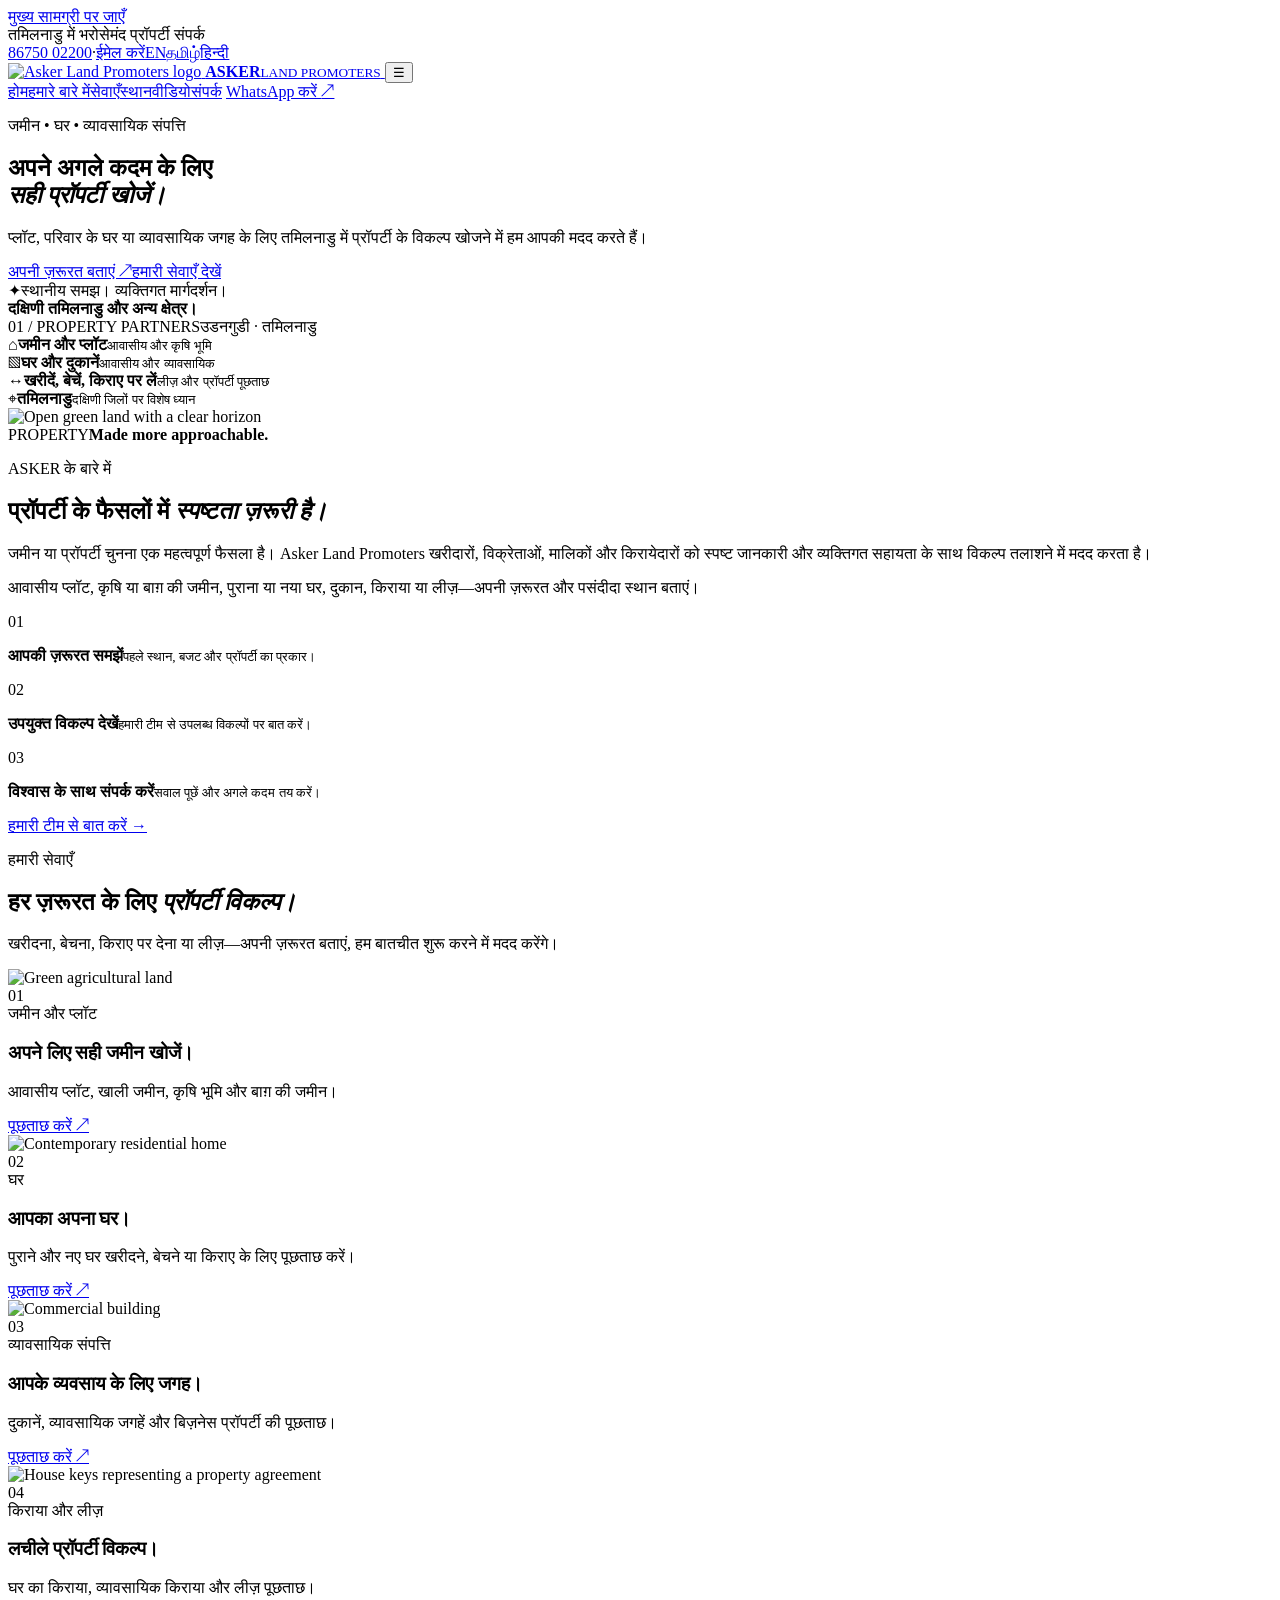
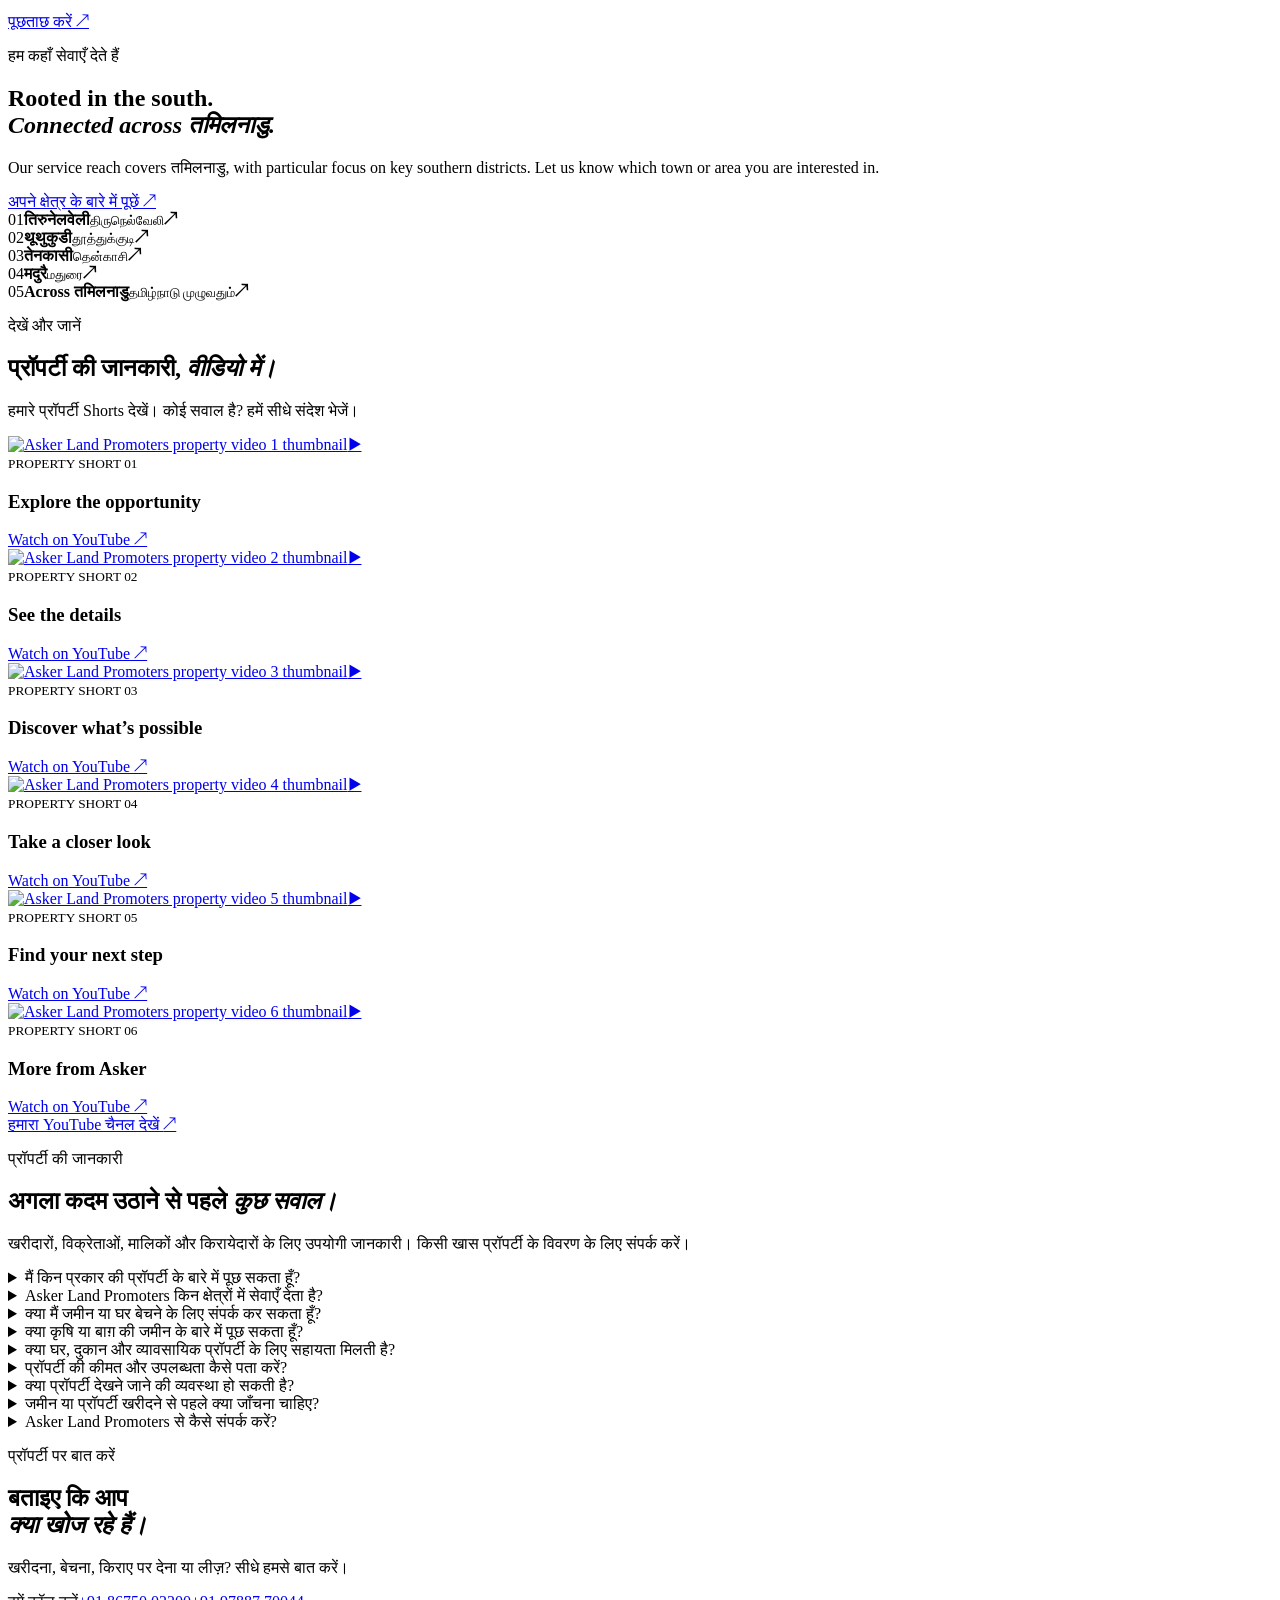
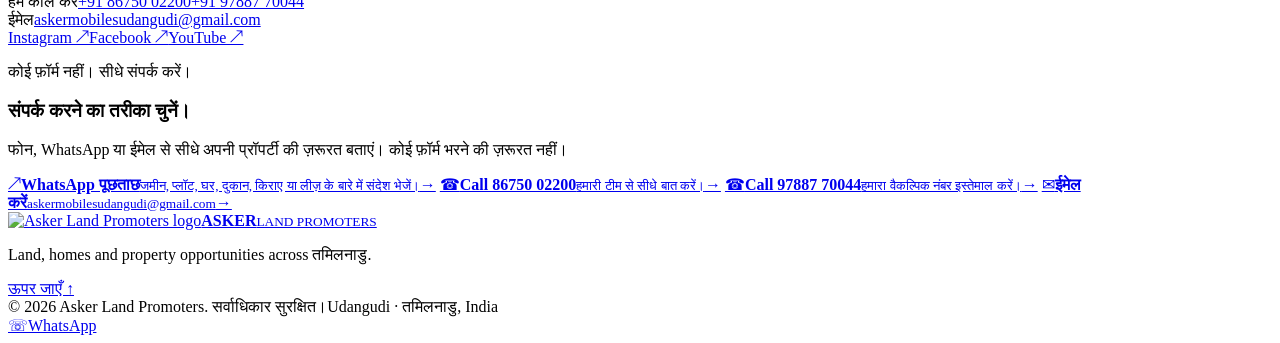
==== hi/index.html @ 4b4efb2f "Add Hindi-language property landing page" ====
<!doctype html>
<html lang="hi">
<head>
  <meta charset="utf-8">
  <meta name="viewport" content="width=device-width, initial-scale=1">
  <meta name="theme-color" content="#11110f">
  <meta name="description" content="Asker Land Promoters तमिलनाडु में प्लॉट, कृषि भूमि, घर और व्यावसायिक संपत्ति खरीदने, बेचने, किराए और लीज़ के लिए सहायता करता है।">
  <meta name="keywords" content="land for sale तमिलनाडु, plots for sale तिरुनेलवेली, land broker थूथुकुडी, property for sale तेनकासी, plots मदुरै, agricultural land तमिलनाडु, veedu nilam vaanga, nilam virka, manai sale, Asker Land Promoters, Udangudi">
  <meta name="author" content="Asker Land Promoters">
  <meta name="robots" content="index,follow,max-image-preview:large">
  <link rel="canonical" href="https://askerlandpromotors.online/hi/">
  <link rel="alternate" hreflang="en-IN" href="https://askerlandpromotors.online/">
  <link rel="alternate" hreflang="ta-IN" href="https://askerlandpromotors.online/ta/">
  <link rel="alternate" hreflang="hi-IN" href="https://askerlandpromotors.online/hi/">
  <link rel="alternate" hreflang="x-default" href="https://askerlandpromotors.online/">
  <meta property="og:locale" content="hi_IN">
  <meta property="og:type" content="website">
  <meta property="og:site_name" content="Asker Land Promoters">
  <meta property="og:title" content="Asker Land Promoters | तमिलनाडु में जमीन और प्रॉपर्टी">
  <meta property="og:description" content="तमिलनाडु में जमीन, प्लॉट, घर और व्यावसायिक संपत्ति खरीदने, बेचने, किराए या लीज़ के लिए संपर्क करें।">
  <meta property="og:url" content="https://askerlandpromotors.online/hi/">
  <meta property="og:image" content="https://askerlandpromotors.online/images/logo.png.jpeg">
  <meta name="twitter:card" content="summary_large_image">
  <meta name="twitter:title" content="Asker Land Promoters | Land & Property">
  <meta name="twitter:description" content="Find the right land or property across तमिलनाडु.">
  <title>Asker Land Promoters | तमिलनाडु में जमीन और प्रॉपर्टी सेवाएँ</title>
  <link rel="icon" href="images/logo.png.jpeg">
  <link rel="preconnect" href="https://fonts.googleapis.com">
  <link rel="preconnect" href="https://fonts.gstatic.com" crossorigin>
  <link href="https://fonts.googleapis.com/css2?family=DM+Sans:wght@400;500;600;700&family=Playfair+Display:wght@500;600;700&display=swap" rel="stylesheet">
  <link rel="stylesheet" href="style.css">
  <script type="application/ld+json">
  {
    "@context":"https://schema.org",
    "@type":"RealEstateAgent",
    "name":"Asker Land Promoters",
    "url":"https://askerlandpromotors.online/hi/",
    "logo":"https://askerlandpromotors.online/images/logo.png.jpeg",
    "email":"askermobilesudangudi@gmail.com",
    "telephone":["+91-8675002200","+91-9788770044"],
    "areaServed":[
      {"@type":"AdministrativeArea","name":"तमिलनाडु"},
      {"@type":"City","name":"तिरुनेलवेली"},
      {"@type":"City","name":"थूथुकुडी"},
      {"@type":"City","name":"तेनकासी"},
      {"@type":"City","name":"मदुरै"}
    ],
    "sameAs":[
      "https://www.youtube.com/@asker_mobiles_land_promoters",
      "https://www.instagram.com/asker_mobiles_udangudi/",
      "https://www.facebook.com/askermobilesudangudi"
    ],
    "description":"Land and property buying, selling, rental and lease assistance across तमिलनाडु, with special focus on southern तमिलनाडु."
  }
  </script>
</head>
<body>
  <a class="skip-link" href="#main">मुख्य सामग्री पर जाएँ</a>
  <div class="topbar">
    <div class="container topbar-inner">
      <span>तमिलनाडु में भरोसेमंद प्रॉपर्टी संपर्क</span>
      <div class="topbar-links"><a href="tel:+918675002200">86750 02200</a><span>·</span><a href="mailto:askermobilesudangudi@gmail.com">ईमेल करें</a><span class="language-links" aria-label="Choose language"><a href="/" lang="en">EN</a><a href="/ta/" lang="ta">தமிழ்</a><a href="/hi/" lang="hi">हिन्दी</a></span></div>
    </div>
  </div>
  <header class="site-header">
    <div class="container nav-wrap">
      <a class="brand" href="#home" aria-label="Asker Land Promoters home">
        <img src="images/logo.png.jpeg" alt="Asker Land Promoters logo">
        <span><strong>ASKER</strong><small>LAND PROMOTERS</small></span>
      </a>
      <button class="menu-toggle" type="button" aria-expanded="false" aria-controls="primary-nav" aria-label="नेविगेशन खोलें">☰</button>
      <nav id="primary-nav" class="nav-menu" aria-label="मुख्य नेविगेशन">
        <a href="#home">होम</a><a href="#about">हमारे बारे में</a><a href="#services">सेवाएँ</a><a href="#locations">स्थान</a><a href="#videos">वीडियो</a><a href="#contact">संपर्क</a>
        <a class="nav-cta" href="https://wa.me/918675002200?text=Vanakkam%2C%20I%20need%20property%20details." target="_blank" rel="noopener">WhatsApp करें <span>↗</span></a>
      </nav>
    </div>
  </header>
  <main id="main">
    <section class="hero" id="home">
      <div class="hero-image" role="img" aria-label="Green land and open property landscape"></div>
      <div class="hero-shade"></div>
      <div class="container hero-content">
        <p class="eyebrow"><span></span> जमीन • घर • व्यावसायिक संपत्ति</p>
        <h1>अपने अगले कदम के लिए<br><em>सही प्रॉपर्टी खोजें।</em></h1>
        <p class="hero-copy">प्लॉट, परिवार के घर या व्यावसायिक जगह के लिए तमिलनाडु में प्रॉपर्टी के विकल्प खोजने में हम आपकी मदद करते हैं।</p>
        <div class="hero-actions"><a class="btn btn-gold" href="#contact">अपनी ज़रूरत बताएं <span>↗</span></a><a class="btn btn-glass" href="#services">हमारी सेवाएँ देखें</a></div>
        <div class="hero-note"><span class="note-mark">✦</span><span>स्थानीय समझ। व्यक्तिगत मार्गदर्शन।<br><strong>दक्षिणी तमिलनाडु और अन्य क्षेत्र।</strong></span></div>
      </div>
      <div class="hero-bottom"><span>01 / PROPERTY PARTNERS</span><span>उडनगुडी · तमिलनाडु</span></div>
    </section>
    <section class="trust-strip" aria-label="Service highlights"><div class="container trust-grid"><div><span class="trust-icon">⌂</span><span><strong>जमीन और प्लॉट</strong><small>आवासीय और कृषि भूमि</small></span></div><div><span class="trust-icon">▧</span><span><strong>घर और दुकानें</strong><small>आवासीय और व्यावसायिक</small></span></div><div><span class="trust-icon">↔</span><span><strong>खरीदें, बेचें, किराए पर लें</strong><small>लीज़ और प्रॉपर्टी पूछताछ</small></span></div><div><span class="trust-icon">⌖</span><span><strong>तमिलनाडु</strong><small>दक्षिणी जिलों पर विशेष ध्यान</small></span></div></div></section>
    <section class="section about-section" id="about"><div class="container about-grid"><div class="about-visual"><img src="https://images.unsplash.com/photo-1500382017468-9049fed747ef?auto=format&fit=crop&w=1000&q=85" alt="Open green land with a clear horizon" loading="lazy"><div class="visual-label"><span>PROPERTY</span><strong>Made more approachable.</strong></div><div class="gold-corner"></div></div><div class="section-copy"><p class="eyebrow dark-eyebrow">ASKER के बारे में</p><h2>प्रॉपर्टी के फैसलों में <em>स्पष्टता ज़रूरी है।</em></h2><p>जमीन या प्रॉपर्टी चुनना एक महत्वपूर्ण फैसला है। Asker Land Promoters खरीदारों, विक्रेताओं, मालिकों और किरायेदारों को स्पष्ट जानकारी और व्यक्तिगत सहायता के साथ विकल्प तलाशने में मदद करता है।</p><p>आवासीय प्लॉट, कृषि या बाग़ की जमीन, पुराना या नया घर, दुकान, किराया या लीज़—अपनी ज़रूरत और पसंदीदा स्थान बताएं।</p><div class="about-points"><div><span>01</span><p><strong>आपकी ज़रूरत समझें</strong><small>पहले स्थान, बजट और प्रॉपर्टी का प्रकार।</small></p></div><div><span>02</span><p><strong>उपयुक्त विकल्प देखें</strong><small>हमारी टीम से उपलब्ध विकल्पों पर बात करें।</small></p></div><div><span>03</span><p><strong>विश्वास के साथ संपर्क करें</strong><small>सवाल पूछें और अगले कदम तय करें।</small></p></div></div><a class="text-link" href="#contact">हमारी टीम से बात करें <span>→</span></a></div></div></section>
    <section class="section services-section" id="services"><div class="container"><div class="section-heading"><div><p class="eyebrow dark-eyebrow">हमारी सेवाएँ</p><h2>हर ज़रूरत के लिए <em>प्रॉपर्टी विकल्प।</em></h2></div><p>खरीदना, बेचना, किराए पर देना या लीज़—अपनी ज़रूरत बताएं, हम बातचीत शुरू करने में मदद करेंगे।</p></div><div class="service-grid">
      <article class="service-card service-featured"><img src="https://images.unsplash.com/photo-1500382017468-9049fed747ef?auto=format&fit=crop&w=900&q=80" alt="Green agricultural land" loading="lazy"><div class="service-overlay"></div><div class="service-number">01</div><div class="service-content"><span>जमीन और प्लॉट</span><h3>अपने लिए सही जमीन खोजें।</h3><p>आवासीय प्लॉट, खाली जमीन, कृषि भूमि और बाग़ की जमीन।</p><a href="#contact" aria-label="पूछताछ करें about land and plots">पूछताछ करें <span>↗</span></a></div></article>
      <article class="service-card"><img src="https://images.unsplash.com/photo-160059್ಶ" alt="" hidden><img src="https://images.unsplash.com/photo-1600585154340-be6161a56a0c?auto=format&fit=crop&w=900&q=80" alt="Contemporary residential home" loading="lazy"><div class="service-overlay"></div><div class="service-number">02</div><div class="service-content"><span>घर</span><h3>आपका अपना घर।</h3><p>पुराने और नए घर खरीदने, बेचने या किराए के लिए पूछताछ करें।</p><a href="#contact" aria-label="पूछताछ करें about homes">पूछताछ करें <span>↗</span></a></div></article>
      <article class="service-card"><img src="https://images.unsplash.com/photo-1486406146926-c627a92ad1ab?auto=format&fit=crop&w=900&q=80" alt="Commercial building" loading="lazy"><div class="service-overlay"></div><div class="service-number">03</div><div class="service-content"><span>व्यावसायिक संपत्ति</span><h3>आपके व्यवसाय के लिए जगह।</h3><p>दुकानें, व्यावसायिक जगहें और बिज़नेस प्रॉपर्टी की पूछताछ।</p><a href="#contact" aria-label="पूछताछ करें about commercial properties">पूछताछ करें <span>↗</span></a></div></article>
      <article class="service-card"><img src="https://images.unsplash.com/photo-1560518883-ce09059eeffa?auto=format&fit=crop&w=900&q=80" alt="House keys representing a property agreement" loading="lazy"><div class="service-overlay"></div><div class="service-number">04</div><div class="service-content"><span>किराया और लीज़</span><h3>लचीले प्रॉपर्टी विकल्प।</h3><p>घर का किराया, व्यावसायिक किराया और लीज़ पूछताछ।</p><a href="#contact" aria-label="पूछताछ करें about rentals and leases">पूछताछ करें <span>↗</span></a></div></article>
    </div></div></section>
    <section class="locations-section section" id="locations"><div class="container location-layout"><div><p class="eyebrow">हम कहाँ सेवाएँ देते हैं</p><h2>Rooted in the south.<br><em>Connected across तमिलनाडु.</em></h2><p>Our service reach covers तमिलनाडु, with particular focus on key southern districts. Let us know which town or area you are interested in.</p><a class="btn btn-gold" href="#contact">अपने क्षेत्र के बारे में पूछें <span>↗</span></a></div><div class="location-list"><div><span>01</span><strong>तिरुनेलवेली</strong><small>திருநெல்வேலி</small><b>↗</b></div><div><span>02</span><strong>थूथुकुडी</strong><small>தூத்துக்குடி</small><b>↗</b></div><div><span>03</span><strong>तेनकासी</strong><small>தென்காசி</small><b>↗</b></div><div><span>04</span><strong>मदुरै</strong><small>மதுரை</small><b>↗</b></div><div><span>05</span><strong>Across तमिलनाडु</strong><small>தமிழ்நாடு முழுவதும்</small><b>↗</b></div></div></div></section>
    <section class="section videos-section" id="videos"><div class="container"><div class="section-heading"><div><p class="eyebrow dark-eyebrow">देखें और जानें</p><h2>प्रॉपर्टी की जानकारी, <em>वीडियो में।</em></h2></div><p>हमारे प्रॉपर्टी Shorts देखें। कोई सवाल है? हमें सीधे संदेश भेजें।</p></div><div class="video-grid">
      <article class="video-card"><a class="video-frame" href="https://www.youtube.com/shorts/-OVgfnEgtGY" target="_blank" rel="noopener" aria-label="Watch property video 1 on YouTube"><img src="https://i.ytimg.com/vi/-OVgfnEgtGY/hqdefault.jpg" alt="Asker Land Promoters property video 1 thumbnail" loading="lazy"><span>▶</span></a><div><small>PROPERTY SHORT 01</small><h3>Explore the opportunity</h3><a href="https://www.youtube.com/shorts/-OVgfnEgtGY" target="_blank" rel="noopener">Watch on YouTube ↗</a></div></article>
      <article class="video-card"><a class="video-frame" href="https://www.youtube.com/shorts/n1lnY4Gj1EU" target="_blank" rel="noopener" aria-label="Watch property video 2 on YouTube"><img src="https://i.ytimg.com/vi/n1lnY4Gj1EU/hqdefault.jpg" alt="Asker Land Promoters property video 2 thumbnail" loading="lazy"><span>▶</span></a><div><small>PROPERTY SHORT 02</small><h3>See the details</h3><a href="https://www.youtube.com/shorts/n1lnY4Gj1EU" target="_blank" rel="noopener">Watch on YouTube ↗</a></div></article>
      <article class="video-card"><a class="video-frame" href="https://www.youtube.com/shorts/GQuvPdc9Z1A" target="_blank" rel="noopener" aria-label="Watch property video 3 on YouTube"><img src="https://i.ytimg.com/vi/GQuvPdc9Z1A/hqdefault.jpg" alt="Asker Land Promoters property video 3 thumbnail" loading="lazy"><span>▶</span></a><div><small>PROPERTY SHORT 03</small><h3>Discover what’s possible</h3><a href="https://www.youtube.com/shorts/GQuvPdc9Z1A" target="_blank" rel="noopener">Watch on YouTube ↗</a></div></article>
      <article class="video-card"><a class="video-frame" href="https://www.youtube.com/shorts/o0YJ6-1BRHU" target="_blank" rel="noopener" aria-label="Watch property video 4 on YouTube"><img src="https://i.ytimg.com/vi/o0YJ6-1BRHU/hqdefault.jpg" alt="Asker Land Promoters property video 4 thumbnail" loading="lazy"><span>▶</span></a><div><small>PROPERTY SHORT 04</small><h3>Take a closer look</h3><a href="https://www.youtube.com/shorts/o0YJ6-1BRHU" target="_blank" rel="noopener">Watch on YouTube ↗</a></div></article>
      <article class="video-card"><a class="video-frame" href="https://www.youtube.com/shorts/oQ6vmt1zuzE" target="_blank" rel="noopener" aria-label="Watch property video 5 on YouTube"><img src="https://i.ytimg.com/vi/oQ6vmt1zuzE/hqdefault.jpg" alt="Asker Land Promoters property video 5 thumbnail" loading="lazy"><span>▶</span></a><div><small>PROPERTY SHORT 05</small><h3>Find your next step</h3><a href="https://www.youtube.com/shorts/oQ6vmt1zuzE" target="_blank" rel="noopener">Watch on YouTube ↗</a></div></article>
      <article class="video-card"><a class="video-frame" href="https://www.youtube.com/shorts/F8yQ_1STNH0" target="_blank" rel="noopener" aria-label="Watch property video 6 on YouTube"><img src="https://i.ytimg.com/vi/F8yQ_1STNH0/hqdefault.jpg" alt="Asker Land Promoters property video 6 thumbnail" loading="lazy"><span>▶</span></a><div><small>PROPERTY SHORT 06</small><h3>More from Asker</h3><a href="https://www.youtube.com/shorts/F8yQ_1STNH0" target="_blank" rel="noopener">Watch on YouTube ↗</a></div></article>
    </div><div class="center-action"><a class="text-link" href="https://www.youtube.com/@asker_mobiles_land_promoters" target="_blank" rel="noopener">हमारा YouTube चैनल देखें <span>↗</span></a></div></div></section>
<section class="section faq-section" id="faq"><div class="container"><div class="section-heading"><div><p class="eyebrow dark-eyebrow">प्रॉपर्टी की जानकारी</p><h2>अगला कदम उठाने से पहले <em>कुछ सवाल।</em></h2></div><p>खरीदारों, विक्रेताओं, मालिकों और किरायेदारों के लिए उपयोगी जानकारी। किसी खास प्रॉपर्टी के विवरण के लिए संपर्क करें।</p></div><div class="faq-list">
<details><summary>मैं किन प्रकार की प्रॉपर्टी के बारे में पूछ सकता हूँ?</summary><p>आप आवासीय प्लॉट, खाली जमीन, कृषि या बाग़ की जमीन, पुराने या नए घर, दुकानें, व्यावसायिक संपत्ति, किराए और लीज़ के बारे में पूछ सकते हैं।</p></details>
<details><summary>Asker Land Promoters किन क्षेत्रों में सेवाएँ देता है?</summary><p>We aim to assist with property enquiries across तमिलनाडु, with a special focus on तिरुनेलवेली, थूथुकुडी, तेनकासी and मदुरै. Contact us to discuss your exact town or area.</p></details>
<details><summary>क्या मैं जमीन या घर बेचने के लिए संपर्क कर सकता हूँ?</summary><p>Yes. Call or WhatsApp करें with the property type, location and any details you can share so we can discuss the next steps.</p></details>
<details><summary>क्या कृषि या बाग़ की जमीन के बारे में पूछ सकता हूँ?</summary><p>हाँ। स्थान और जमीन का प्रकार बताएं। उपलब्धता, मालिकाना दस्तावेज़ और भूमि उपयोग की जानकारी हर प्रॉपर्टी के लिए अलग से जाँची जानी चाहिए।</p></details>
<details><summary>क्या घर, दुकान और व्यावसायिक प्रॉपर्टी के लिए सहायता मिलती है?</summary><p>हाँ। घर, दुकान, व्यावसायिक जगह, किराए और लीज़ के बारे में संपर्क कर सकते हैं।</p></details>
<details><summary>प्रॉपर्टी की कीमत और उपलब्धता कैसे पता करें?</summary><p>प्रॉपर्टी का स्थान या सूची विवरण WhatsApp करें या कॉल करें। कीमत और उपलब्धता हर प्रॉपर्टी के लिए सीधे पुष्टि करनी होगी।</p></details>
<details><summary>क्या प्रॉपर्टी देखने जाने की व्यवस्था हो सकती है?</summary><p>जिस प्रॉपर्टी में रुचि है, उसे देखने की व्यवस्था के लिए हमारी टीम से पूछें। समय और अनुमति प्रॉपर्टी तथा मालिक पर निर्भर है।</p></details>
<details><summary>जमीन या प्रॉपर्टी खरीदने से पहले क्या जाँचना चाहिए?</summary><p>खरीदने से पहले मालिकाना हक और दस्तावेज़, बकाया/भार, लागू स्वीकृतियाँ, भूमि वर्गीकरण, पहुँच, सीमाएँ, कर और संबंधित रिकॉर्ड योग्य स्थानीय विशेषज्ञों से स्वतंत्र रूप से जाँचें।</p></details>
<details><summary>Asker Land Promoters से कैसे संपर्क करें?</summary><p>86750 02200 या 97887 70044 पर कॉल करें, askermobilesudangudi@gmail.com पर ईमेल करें या वेबसाइट पर WhatsApp लिंक इस्तेमाल करें।</p></details>
</div></div></section>
    <section class="contact-section section" id="contact"><div class="container contact-layout"><div class="contact-copy"><p class="eyebrow">प्रॉपर्टी पर बात करें</p><h2>बताइए कि आप<br><em>क्या खोज रहे हैं।</em></h2><p>खरीदना, बेचना, किराए पर देना या लीज़? सीधे हमसे बात करें।</p><div class="contact-detail"><span>हमें कॉल करें</span><a href="tel:+918675002200">+91 86750 02200</a><a href="tel:+919788770044">+91 97887 70044</a></div><div class="contact-detail"><span>ईमेल</span><a href="mailto:askermobilesudangudi@gmail.com">askermobilesudangudi@gmail.com</a></div><div class="social-links"><a href="https://www.instagram.com/asker_mobiles_udangudi/" target="_blank" rel="noopener">Instagram ↗</a><a href="https://www.facebook.com/askermobilesudangudi" target="_blank" rel="noopener">Facebook ↗</a><a href="https://www.youtube.com/@asker_mobiles_land_promoters" target="_blank" rel="noopener">YouTube ↗</a></div></div>
      <div class="contact-options" aria-label="Contact options">
        <p class="form-kicker">कोई फ़ॉर्म नहीं। सीधे संपर्क करें।</p>
        <h3>संपर्क करने का तरीका चुनें।</h3>
        <p class="contact-options-intro">फोन, WhatsApp या ईमेल से सीधे अपनी प्रॉपर्टी की ज़रूरत बताएं। कोई फ़ॉर्म भरने की ज़रूरत नहीं।</p>
        <a class="contact-option" href="https://wa.me/918675002200?text=Vanakkam%2C%20I%20need%20property%20details." target="_blank" rel="noopener"><span class="option-icon" aria-hidden="true">↗</span><span><strong>WhatsApp पूछताछ</strong><small>जमीन, प्लॉट, घर, दुकान, किराए या लीज़ के बारे में संदेश भेजें।</small></span><b aria-hidden="true">→</b></a>
        <a class="contact-option" href="tel:+918675002200"><span class="option-icon" aria-hidden="true">☎</span><span><strong>Call 86750 02200</strong><small>हमारी टीम से सीधे बात करें।</small></span><b aria-hidden="true">→</b></a>
        <a class="contact-option" href="tel:+919788770044"><span class="option-icon" aria-hidden="true">☎</span><span><strong>Call 97887 70044</strong><small>हमारा वैकल्पिक नंबर इस्तेमाल करें।</small></span><b aria-hidden="true">→</b></a>
        <a class="contact-option" href="mailto:askermobilesudangudi@gmail.com?subject=Property%20enquiry"><span class="option-icon" aria-hidden="true">✉</span><span><strong>ईमेल करें</strong><small>askermobilesudangudi@gmail.com</small></span><b aria-hidden="true">→</b></a>
      </div>
    </div></section>
  </main>
  <footer class="site-footer"><div class="container footer-main"><a class="brand footer-brand" href="#home"><img src="images/logo.png.jpeg" alt="Asker Land Promoters logo"><span><strong>ASKER</strong><small>LAND PROMOTERS</small></span></a><p>Land, homes and property opportunities across तमिलनाडु.</p><a class="back-top" href="#home">ऊपर जाएँ ↑</a></div><div class="container footer-bottom"><span>© <span id="current-year">2026</span> Asker Land Promoters. सर्वाधिकार सुरक्षित।</span><span>Udangudi · तमिलनाडु, India</span></div></footer>
  <a class="floating-whatsapp" href="https://wa.me/918675002200?text=Vanakkam%2C%20I%20need%20property%20details." target="_blank" rel="noopener" aria-label="Chat with Asker Land Promoters on WhatsApp">☏<span>WhatsApp</span></a>
  <script type="application/ld+json">{"@context":"https://schema.org","@type":"FAQPage","mainEntity":[[{"@type":"Question","name":"मैं किन प्रकार की प्रॉपर्टी के बारे में पूछ सकता हूँ?","acceptedAnswer":{"@type":"Answer","text":"आप आवासीय प्लॉट, खाली जमीन, कृषि या बाग़ की जमीन, पुराने या नए घर, दुकानें, व्यावसायिक संपत्ति, किराए और लीज़ के बारे में पूछ सकते हैं।"}},{"@type":"Question","name":"Asker Land Promoters किन क्षेत्रों में सेवाएँ देता है?","acceptedAnswer":{"@type":"Answer","text":"Property enquiries across तमिलनाडु, with a special focus on तिरुनेलवेली, थूथुकुडी, तेनकासी and मदुरै. Contact us to discuss your exact town or area."}},{"@type":"Question","name":"क्या मैं जमीन या घर बेचने के लिए संपर्क कर सकता हूँ?","acceptedAnswer":{"@type":"Answer","text":"Yes. Call or WhatsApp करें with the property type, location and details to discuss the next steps."}},{"@type":"Question","name":"क्या कृषि या बाग़ की जमीन के बारे में पूछ सकता हूँ?","acceptedAnswer":{"@type":"Answer","text":"Yes. Share the location and type of land you are interested in. Availability, title and land-use details must be confirmed for each property individually."}},{"@type":"Question","name":"प्रॉपर्टी की कीमत और उपलब्धता कैसे पता करें?","acceptedAnswer":{"@type":"Answer","text":"Send a WhatsApp message or call with the property location or listing details. Price and availability need to be confirmed directly for each property."}},{"@type":"Question","name":"जमीन या प्रॉपर्टी खरीदने से पहले क्या जाँचना चाहिए?","acceptedAnswer":{"@type":"Answer","text":"खरीदने से पहले मालिकाना हक और दस्तावेज़, बकाया/भार, लागू स्वीकृतियाँ, भूमि वर्गीकरण, पहुँच, सीमाएँ, कर और संबंधित रिकॉर्ड योग्य स्थानीय विशेषज्ञों से स्वतंत्र रूप से जाँचें।"}}]]}</script>
  <script src="script.js" defer></script>
</body>
</html>
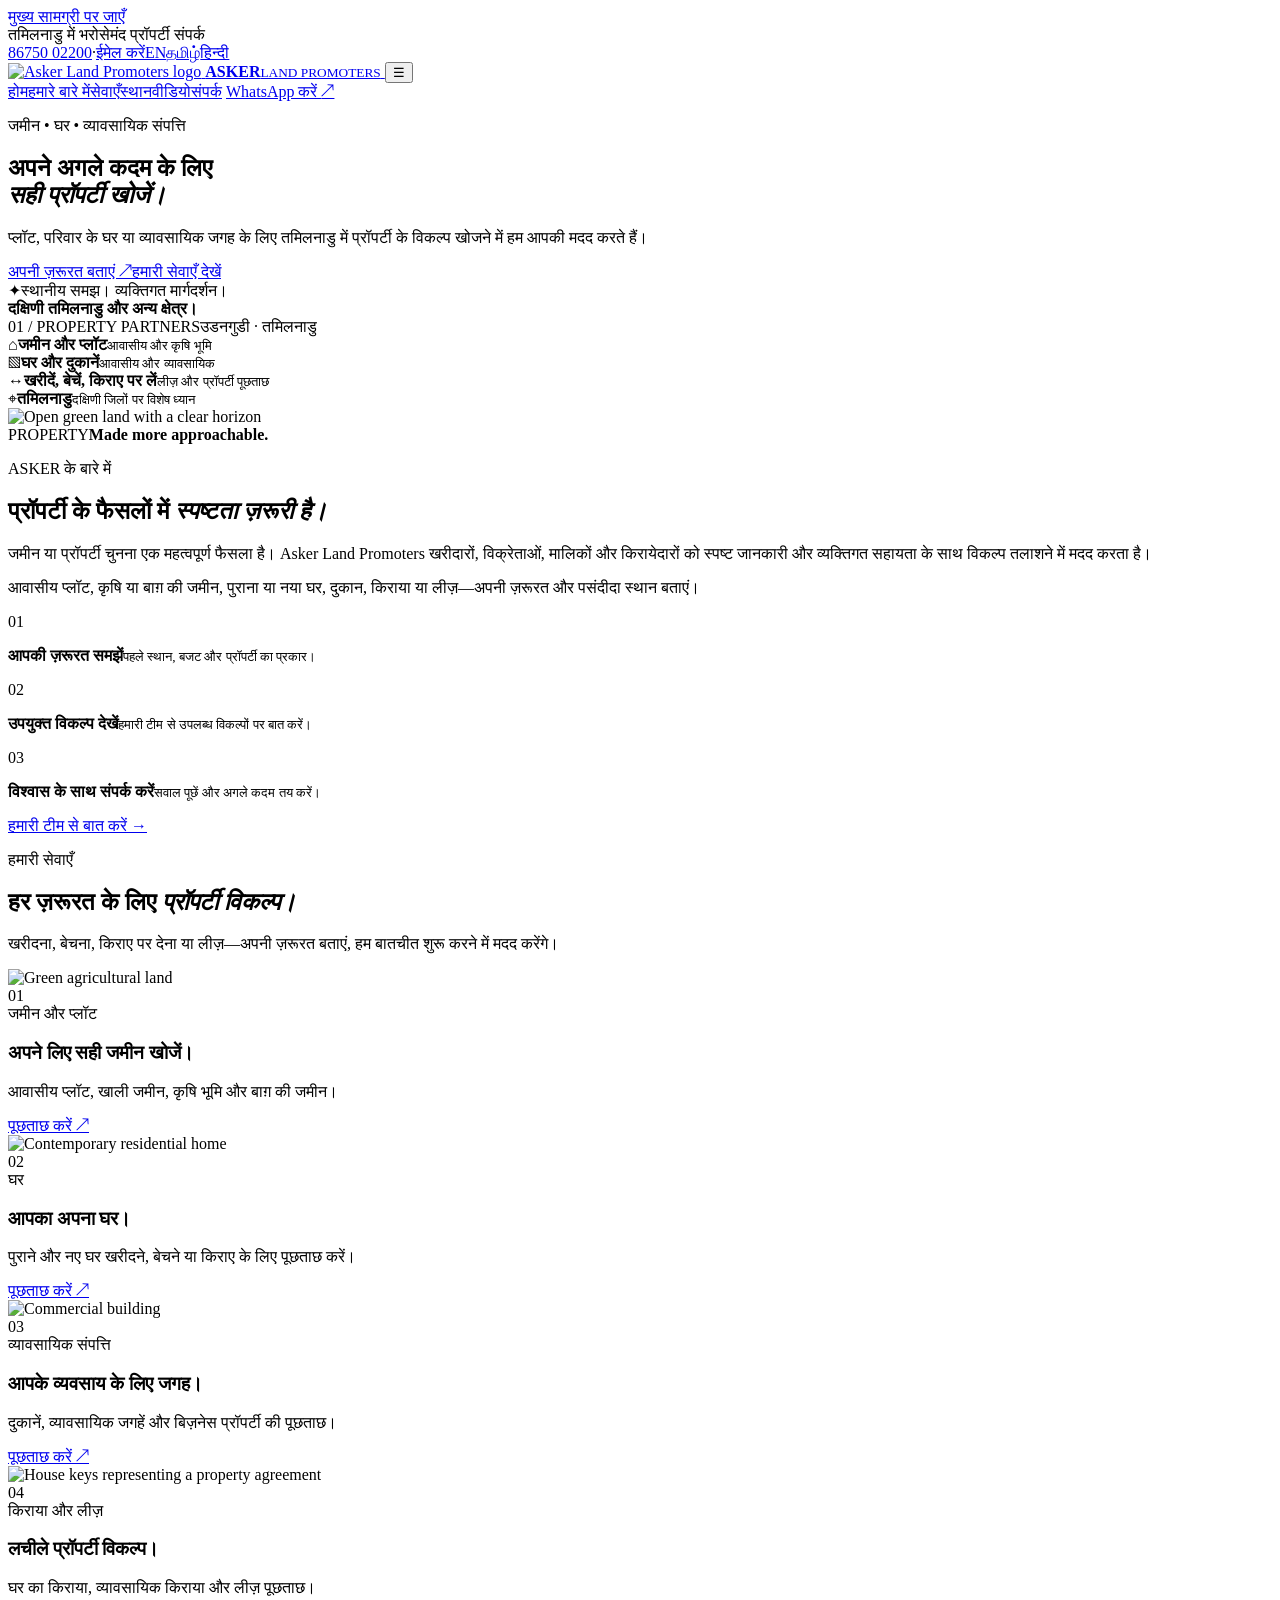
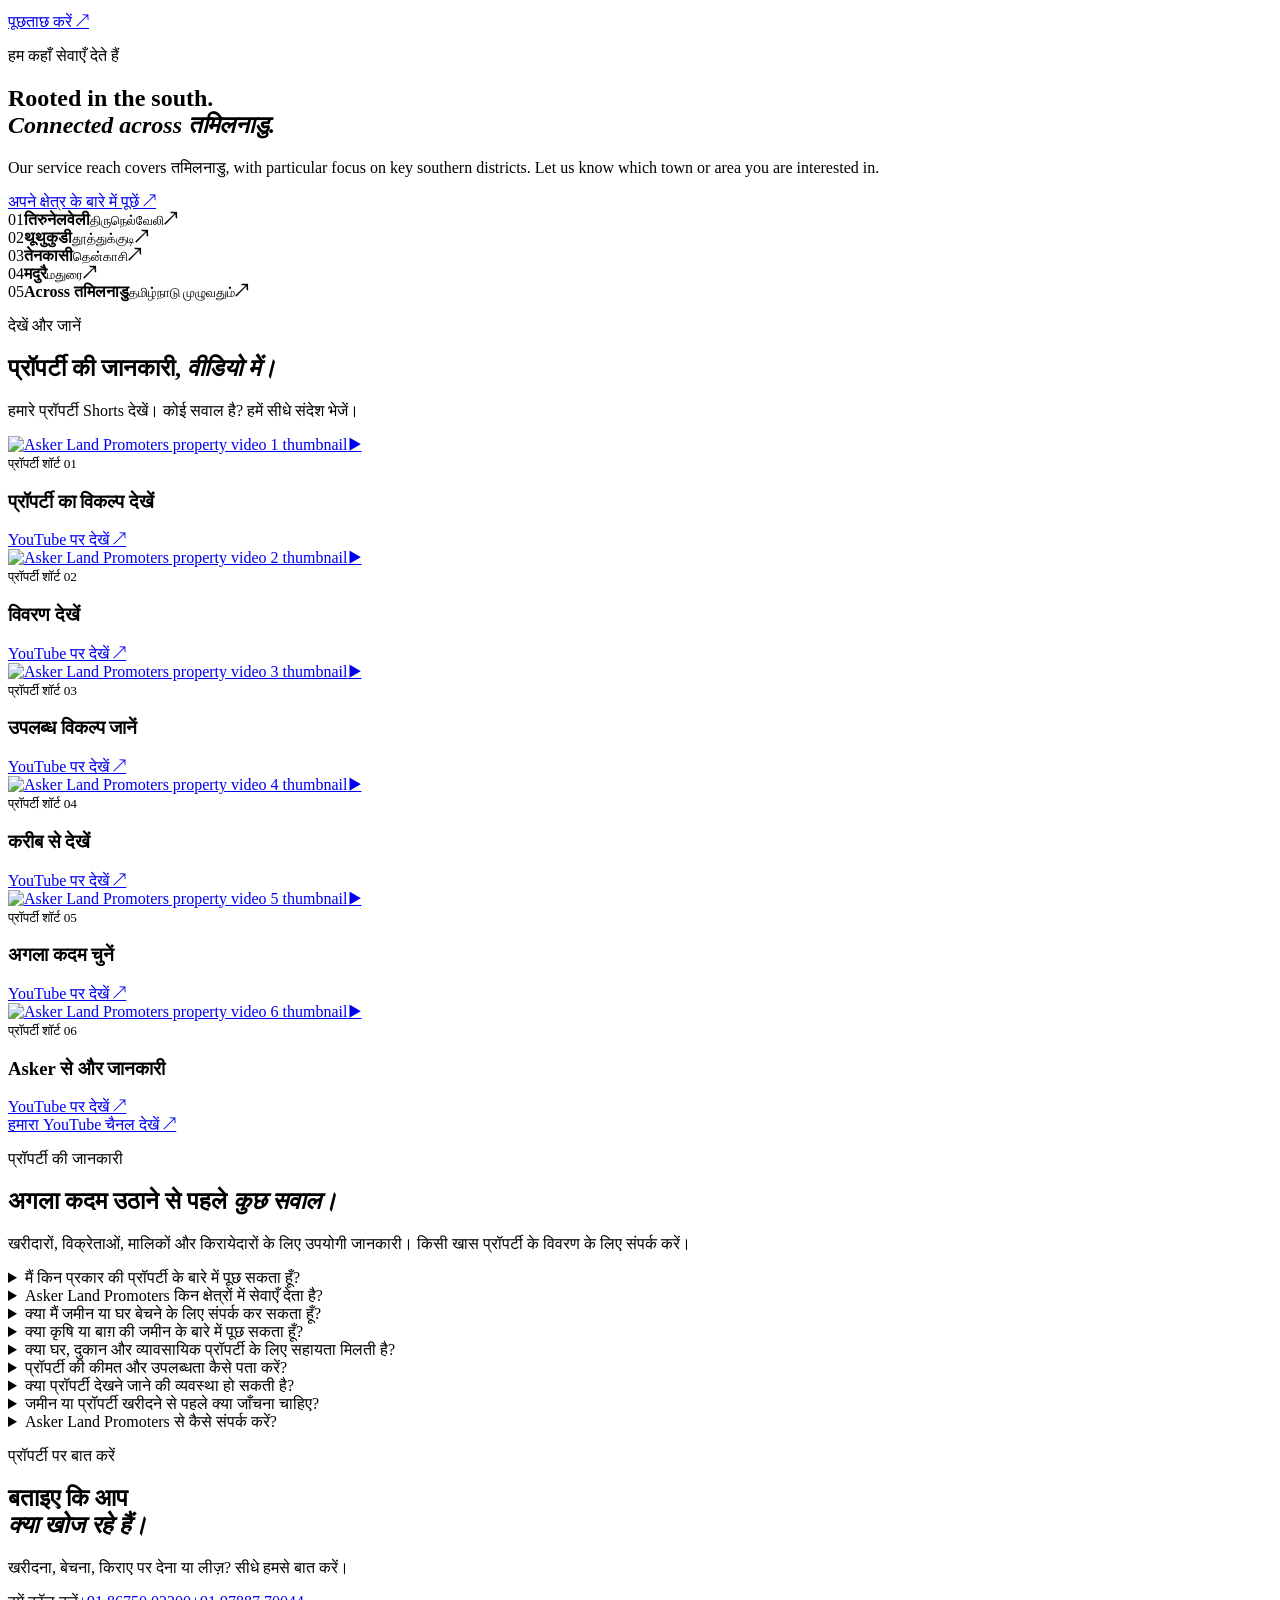
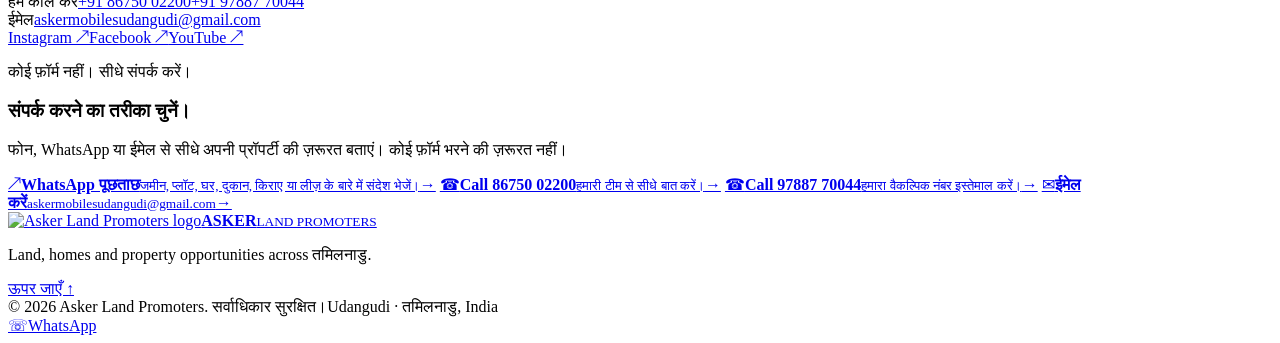
==== commit 025e72e6: "Polish Hindi-language SEO and video labels" ====
--- a/hi/index.html
+++ b/hi/index.html
@@ -21,8 +21,8 @@
   <meta property="og:url" content="https://askerlandpromotors.online/hi/">
   <meta property="og:image" content="https://askerlandpromotors.online/images/logo.png.jpeg">
   <meta name="twitter:card" content="summary_large_image">
-  <meta name="twitter:title" content="Asker Land Promoters | Land & Property">
-  <meta name="twitter:description" content="Find the right land or property across तमिलनाडु.">
+  <meta name="twitter:title" content="Asker Land Promoters | तमिलनाडु में जमीन और प्रॉपर्टी">
+  <meta name="twitter:description" content="तमिलनाडु में जमीन और प्रॉपर्टी के विकल्प खोजें।">
   <title>Asker Land Promoters | तमिलनाडु में जमीन और प्रॉपर्टी सेवाएँ</title>
   <link rel="icon" href="images/logo.png.jpeg">
   <link rel="preconnect" href="https://fonts.googleapis.com">
@@ -98,12 +98,12 @@
     </div></div></section>
     <section class="locations-section section" id="locations"><div class="container location-layout"><div><p class="eyebrow">हम कहाँ सेवाएँ देते हैं</p><h2>Rooted in the south.<br><em>Connected across तमिलनाडु.</em></h2><p>Our service reach covers तमिलनाडु, with particular focus on key southern districts. Let us know which town or area you are interested in.</p><a class="btn btn-gold" href="#contact">अपने क्षेत्र के बारे में पूछें <span>↗</span></a></div><div class="location-list"><div><span>01</span><strong>तिरुनेलवेली</strong><small>திருநெல்வேலி</small><b>↗</b></div><div><span>02</span><strong>थूथुकुडी</strong><small>தூத்துக்குடி</small><b>↗</b></div><div><span>03</span><strong>तेनकासी</strong><small>தென்காசி</small><b>↗</b></div><div><span>04</span><strong>मदुरै</strong><small>மதுரை</small><b>↗</b></div><div><span>05</span><strong>Across तमिलनाडु</strong><small>தமிழ்நாடு முழுவதும்</small><b>↗</b></div></div></div></section>
     <section class="section videos-section" id="videos"><div class="container"><div class="section-heading"><div><p class="eyebrow dark-eyebrow">देखें और जानें</p><h2>प्रॉपर्टी की जानकारी, <em>वीडियो में।</em></h2></div><p>हमारे प्रॉपर्टी Shorts देखें। कोई सवाल है? हमें सीधे संदेश भेजें।</p></div><div class="video-grid">
-      <article class="video-card"><a class="video-frame" href="https://www.youtube.com/shorts/-OVgfnEgtGY" target="_blank" rel="noopener" aria-label="Watch property video 1 on YouTube"><img src="https://i.ytimg.com/vi/-OVgfnEgtGY/hqdefault.jpg" alt="Asker Land Promoters property video 1 thumbnail" loading="lazy"><span>▶</span></a><div><small>PROPERTY SHORT 01</small><h3>Explore the opportunity</h3><a href="https://www.youtube.com/shorts/-OVgfnEgtGY" target="_blank" rel="noopener">Watch on YouTube ↗</a></div></article>
-      <article class="video-card"><a class="video-frame" href="https://www.youtube.com/shorts/n1lnY4Gj1EU" target="_blank" rel="noopener" aria-label="Watch property video 2 on YouTube"><img src="https://i.ytimg.com/vi/n1lnY4Gj1EU/hqdefault.jpg" alt="Asker Land Promoters property video 2 thumbnail" loading="lazy"><span>▶</span></a><div><small>PROPERTY SHORT 02</small><h3>See the details</h3><a href="https://www.youtube.com/shorts/n1lnY4Gj1EU" target="_blank" rel="noopener">Watch on YouTube ↗</a></div></article>
-      <article class="video-card"><a class="video-frame" href="https://www.youtube.com/shorts/GQuvPdc9Z1A" target="_blank" rel="noopener" aria-label="Watch property video 3 on YouTube"><img src="https://i.ytimg.com/vi/GQuvPdc9Z1A/hqdefault.jpg" alt="Asker Land Promoters property video 3 thumbnail" loading="lazy"><span>▶</span></a><div><small>PROPERTY SHORT 03</small><h3>Discover what’s possible</h3><a href="https://www.youtube.com/shorts/GQuvPdc9Z1A" target="_blank" rel="noopener">Watch on YouTube ↗</a></div></article>
-      <article class="video-card"><a class="video-frame" href="https://www.youtube.com/shorts/o0YJ6-1BRHU" target="_blank" rel="noopener" aria-label="Watch property video 4 on YouTube"><img src="https://i.ytimg.com/vi/o0YJ6-1BRHU/hqdefault.jpg" alt="Asker Land Promoters property video 4 thumbnail" loading="lazy"><span>▶</span></a><div><small>PROPERTY SHORT 04</small><h3>Take a closer look</h3><a href="https://www.youtube.com/shorts/o0YJ6-1BRHU" target="_blank" rel="noopener">Watch on YouTube ↗</a></div></article>
-      <article class="video-card"><a class="video-frame" href="https://www.youtube.com/shorts/oQ6vmt1zuzE" target="_blank" rel="noopener" aria-label="Watch property video 5 on YouTube"><img src="https://i.ytimg.com/vi/oQ6vmt1zuzE/hqdefault.jpg" alt="Asker Land Promoters property video 5 thumbnail" loading="lazy"><span>▶</span></a><div><small>PROPERTY SHORT 05</small><h3>Find your next step</h3><a href="https://www.youtube.com/shorts/oQ6vmt1zuzE" target="_blank" rel="noopener">Watch on YouTube ↗</a></div></article>
-      <article class="video-card"><a class="video-frame" href="https://www.youtube.com/shorts/F8yQ_1STNH0" target="_blank" rel="noopener" aria-label="Watch property video 6 on YouTube"><img src="https://i.ytimg.com/vi/F8yQ_1STNH0/hqdefault.jpg" alt="Asker Land Promoters property video 6 thumbnail" loading="lazy"><span>▶</span></a><div><small>PROPERTY SHORT 06</small><h3>More from Asker</h3><a href="https://www.youtube.com/shorts/F8yQ_1STNH0" target="_blank" rel="noopener">Watch on YouTube ↗</a></div></article>
+      <article class="video-card"><a class="video-frame" href="https://www.youtube.com/shorts/-OVgfnEgtGY" target="_blank" rel="noopener" aria-label="Watch property video 1 on YouTube"><img src="https://i.ytimg.com/vi/-OVgfnEgtGY/hqdefault.jpg" alt="Asker Land Promoters property video 1 thumbnail" loading="lazy"><span>▶</span></a><div><small>प्रॉपर्टी शॉर्ट 01</small><h3>प्रॉपर्टी का विकल्प देखें</h3><a href="https://www.youtube.com/shorts/-OVgfnEgtGY" target="_blank" rel="noopener">YouTube पर देखें ↗</a></div></article>
+      <article class="video-card"><a class="video-frame" href="https://www.youtube.com/shorts/n1lnY4Gj1EU" target="_blank" rel="noopener" aria-label="Watch property video 2 on YouTube"><img src="https://i.ytimg.com/vi/n1lnY4Gj1EU/hqdefault.jpg" alt="Asker Land Promoters property video 2 thumbnail" loading="lazy"><span>▶</span></a><div><small>प्रॉपर्टी शॉर्ट 02</small><h3>विवरण देखें</h3><a href="https://www.youtube.com/shorts/n1lnY4Gj1EU" target="_blank" rel="noopener">YouTube पर देखें ↗</a></div></article>
+      <article class="video-card"><a class="video-frame" href="https://www.youtube.com/shorts/GQuvPdc9Z1A" target="_blank" rel="noopener" aria-label="Watch property video 3 on YouTube"><img src="https://i.ytimg.com/vi/GQuvPdc9Z1A/hqdefault.jpg" alt="Asker Land Promoters property video 3 thumbnail" loading="lazy"><span>▶</span></a><div><small>प्रॉपर्टी शॉर्ट 03</small><h3>उपलब्ध विकल्प जानें</h3><a href="https://www.youtube.com/shorts/GQuvPdc9Z1A" target="_blank" rel="noopener">YouTube पर देखें ↗</a></div></article>
+      <article class="video-card"><a class="video-frame" href="https://www.youtube.com/shorts/o0YJ6-1BRHU" target="_blank" rel="noopener" aria-label="Watch property video 4 on YouTube"><img src="https://i.ytimg.com/vi/o0YJ6-1BRHU/hqdefault.jpg" alt="Asker Land Promoters property video 4 thumbnail" loading="lazy"><span>▶</span></a><div><small>प्रॉपर्टी शॉर्ट 04</small><h3>करीब से देखें</h3><a href="https://www.youtube.com/shorts/o0YJ6-1BRHU" target="_blank" rel="noopener">YouTube पर देखें ↗</a></div></article>
+      <article class="video-card"><a class="video-frame" href="https://www.youtube.com/shorts/oQ6vmt1zuzE" target="_blank" rel="noopener" aria-label="Watch property video 5 on YouTube"><img src="https://i.ytimg.com/vi/oQ6vmt1zuzE/hqdefault.jpg" alt="Asker Land Promoters property video 5 thumbnail" loading="lazy"><span>▶</span></a><div><small>प्रॉपर्टी शॉर्ट 05</small><h3>अगला कदम चुनें</h3><a href="https://www.youtube.com/shorts/oQ6vmt1zuzE" target="_blank" rel="noopener">YouTube पर देखें ↗</a></div></article>
+      <article class="video-card"><a class="video-frame" href="https://www.youtube.com/shorts/F8yQ_1STNH0" target="_blank" rel="noopener" aria-label="Watch property video 6 on YouTube"><img src="https://i.ytimg.com/vi/F8yQ_1STNH0/hqdefault.jpg" alt="Asker Land Promoters property video 6 thumbnail" loading="lazy"><span>▶</span></a><div><small>प्रॉपर्टी शॉर्ट 06</small><h3>Asker से और जानकारी</h3><a href="https://www.youtube.com/shorts/F8yQ_1STNH0" target="_blank" rel="noopener">YouTube पर देखें ↗</a></div></article>
     </div><div class="center-action"><a class="text-link" href="https://www.youtube.com/@asker_mobiles_land_promoters" target="_blank" rel="noopener">हमारा YouTube चैनल देखें <span>↗</span></a></div></div></section>
 <section class="section faq-section" id="faq"><div class="container"><div class="section-heading"><div><p class="eyebrow dark-eyebrow">प्रॉपर्टी की जानकारी</p><h2>अगला कदम उठाने से पहले <em>कुछ सवाल।</em></h2></div><p>खरीदारों, विक्रेताओं, मालिकों और किरायेदारों के लिए उपयोगी जानकारी। किसी खास प्रॉपर्टी के विवरण के लिए संपर्क करें।</p></div><div class="faq-list">
 <details><summary>मैं किन प्रकार की प्रॉपर्टी के बारे में पूछ सकता हूँ?</summary><p>आप आवासीय प्लॉट, खाली जमीन, कृषि या बाग़ की जमीन, पुराने या नए घर, दुकानें, व्यावसायिक संपत्ति, किराए और लीज़ के बारे में पूछ सकते हैं।</p></details>
@@ -130,7 +130,7 @@
   </main>
   <footer class="site-footer"><div class="container footer-main"><a class="brand footer-brand" href="#home"><img src="images/logo.png.jpeg" alt="Asker Land Promoters logo"><span><strong>ASKER</strong><small>LAND PROMOTERS</small></span></a><p>Land, homes and property opportunities across तमिलनाडु.</p><a class="back-top" href="#home">ऊपर जाएँ ↑</a></div><div class="container footer-bottom"><span>© <span id="current-year">2026</span> Asker Land Promoters. सर्वाधिकार सुरक्षित।</span><span>Udangudi · तमिलनाडु, India</span></div></footer>
   <a class="floating-whatsapp" href="https://wa.me/918675002200?text=Vanakkam%2C%20I%20need%20property%20details." target="_blank" rel="noopener" aria-label="Chat with Asker Land Promoters on WhatsApp">☏<span>WhatsApp</span></a>
-  <script type="application/ld+json">{"@context":"https://schema.org","@type":"FAQPage","mainEntity":[[{"@type":"Question","name":"मैं किन प्रकार की प्रॉपर्टी के बारे में पूछ सकता हूँ?","acceptedAnswer":{"@type":"Answer","text":"आप आवासीय प्लॉट, खाली जमीन, कृषि या बाग़ की जमीन, पुराने या नए घर, दुकानें, व्यावसायिक संपत्ति, किराए और लीज़ के बारे में पूछ सकते हैं।"}},{"@type":"Question","name":"Asker Land Promoters किन क्षेत्रों में सेवाएँ देता है?","acceptedAnswer":{"@type":"Answer","text":"Property enquiries across तमिलनाडु, with a special focus on तिरुनेलवेली, थूथुकुडी, तेनकासी and मदुरै. Contact us to discuss your exact town or area."}},{"@type":"Question","name":"क्या मैं जमीन या घर बेचने के लिए संपर्क कर सकता हूँ?","acceptedAnswer":{"@type":"Answer","text":"Yes. Call or WhatsApp करें with the property type, location and details to discuss the next steps."}},{"@type":"Question","name":"क्या कृषि या बाग़ की जमीन के बारे में पूछ सकता हूँ?","acceptedAnswer":{"@type":"Answer","text":"Yes. Share the location and type of land you are interested in. Availability, title and land-use details must be confirmed for each property individually."}},{"@type":"Question","name":"प्रॉपर्टी की कीमत और उपलब्धता कैसे पता करें?","acceptedAnswer":{"@type":"Answer","text":"Send a WhatsApp message or call with the property location or listing details. Price and availability need to be confirmed directly for each property."}},{"@type":"Question","name":"जमीन या प्रॉपर्टी खरीदने से पहले क्या जाँचना चाहिए?","acceptedAnswer":{"@type":"Answer","text":"खरीदने से पहले मालिकाना हक और दस्तावेज़, बकाया/भार, लागू स्वीकृतियाँ, भूमि वर्गीकरण, पहुँच, सीमाएँ, कर और संबंधित रिकॉर्ड योग्य स्थानीय विशेषज्ञों से स्वतंत्र रूप से जाँचें।"}}]]}</script>
+  <script type="application/ld+json">{"@context":"https://schema.org","@type":"FAQPage","mainEntity":[{"@type":"Question","name":"मैं किन प्रकार की प्रॉपर्टी के बारे में पूछ सकता हूँ?","acceptedAnswer":{"@type":"Answer","text":"आप आवासीय प्लॉट, खाली जमीन, कृषि या बाग़ की जमीन, पुराने या नए घर, दुकानें, व्यावसायिक संपत्ति, किराए और लीज़ के बारे में पूछ सकते हैं।"}},{"@type":"Question","name":"Asker Land Promoters किन क्षेत्रों में सेवाएँ देता है?","acceptedAnswer":{"@type":"Answer","text":"हम पूरे तमिलनाडु में प्रॉपर्टी पूछताछ में सहायता का प्रयास करते हैं, विशेष रूप से तिरुनेलवेली, थूथुकुडी, तेनकासी और मदुरै में। अपने क्षेत्र के बारे में बात करने के लिए संपर्क करें।"}},{"@type":"Question","name":"क्या मैं जमीन या घर बेचने के लिए संपर्क कर सकता हूँ?","acceptedAnswer":{"@type":"Answer","text":"हाँ। प्रॉपर्टी का प्रकार, स्थान और उपलब्ध जानकारी के साथ कॉल या WhatsApp करें।"}},{"@type":"Question","name":"क्या कृषि या बाग़ की जमीन के बारे में पूछ सकता हूँ?","acceptedAnswer":{"@type":"Answer","text":"हाँ। स्थान और जमीन का प्रकार बताएं। उपलब्धता, मालिकाना दस्तावेज़ और भूमि उपयोग की जानकारी हर प्रॉपर्टी के लिए अलग से जाँची जानी चाहिए।"}},{"@type":"Question","name":"प्रॉपर्टी की कीमत और उपलब्धता कैसे पता करें?","acceptedAnswer":{"@type":"Answer","text":"प्रॉपर्टी का स्थान या सूची विवरण WhatsApp करें या कॉल करें। कीमत और उपलब्धता हर प्रॉपर्टी के लिए सीधे पुष्टि करनी होगी।"}},{"@type":"Question","name":"जमीन या प्रॉपर्टी खरीदने से पहले क्या जाँचना चाहिए?","acceptedAnswer":{"@type":"Answer","text":"खरीदने से पहले मालिकाना हक और दस्तावेज़, बकाया/भार, लागू स्वीकृतियाँ, भूमि वर्गीकरण, पहुँच, सीमाएँ, कर और संबंधित रिकॉर्ड योग्य स्थानीय विशेषज्ञों से स्वतंत्र रूप से जाँचें।"}}]}</script>
   <script src="script.js" defer></script>
 </body>
 </html>
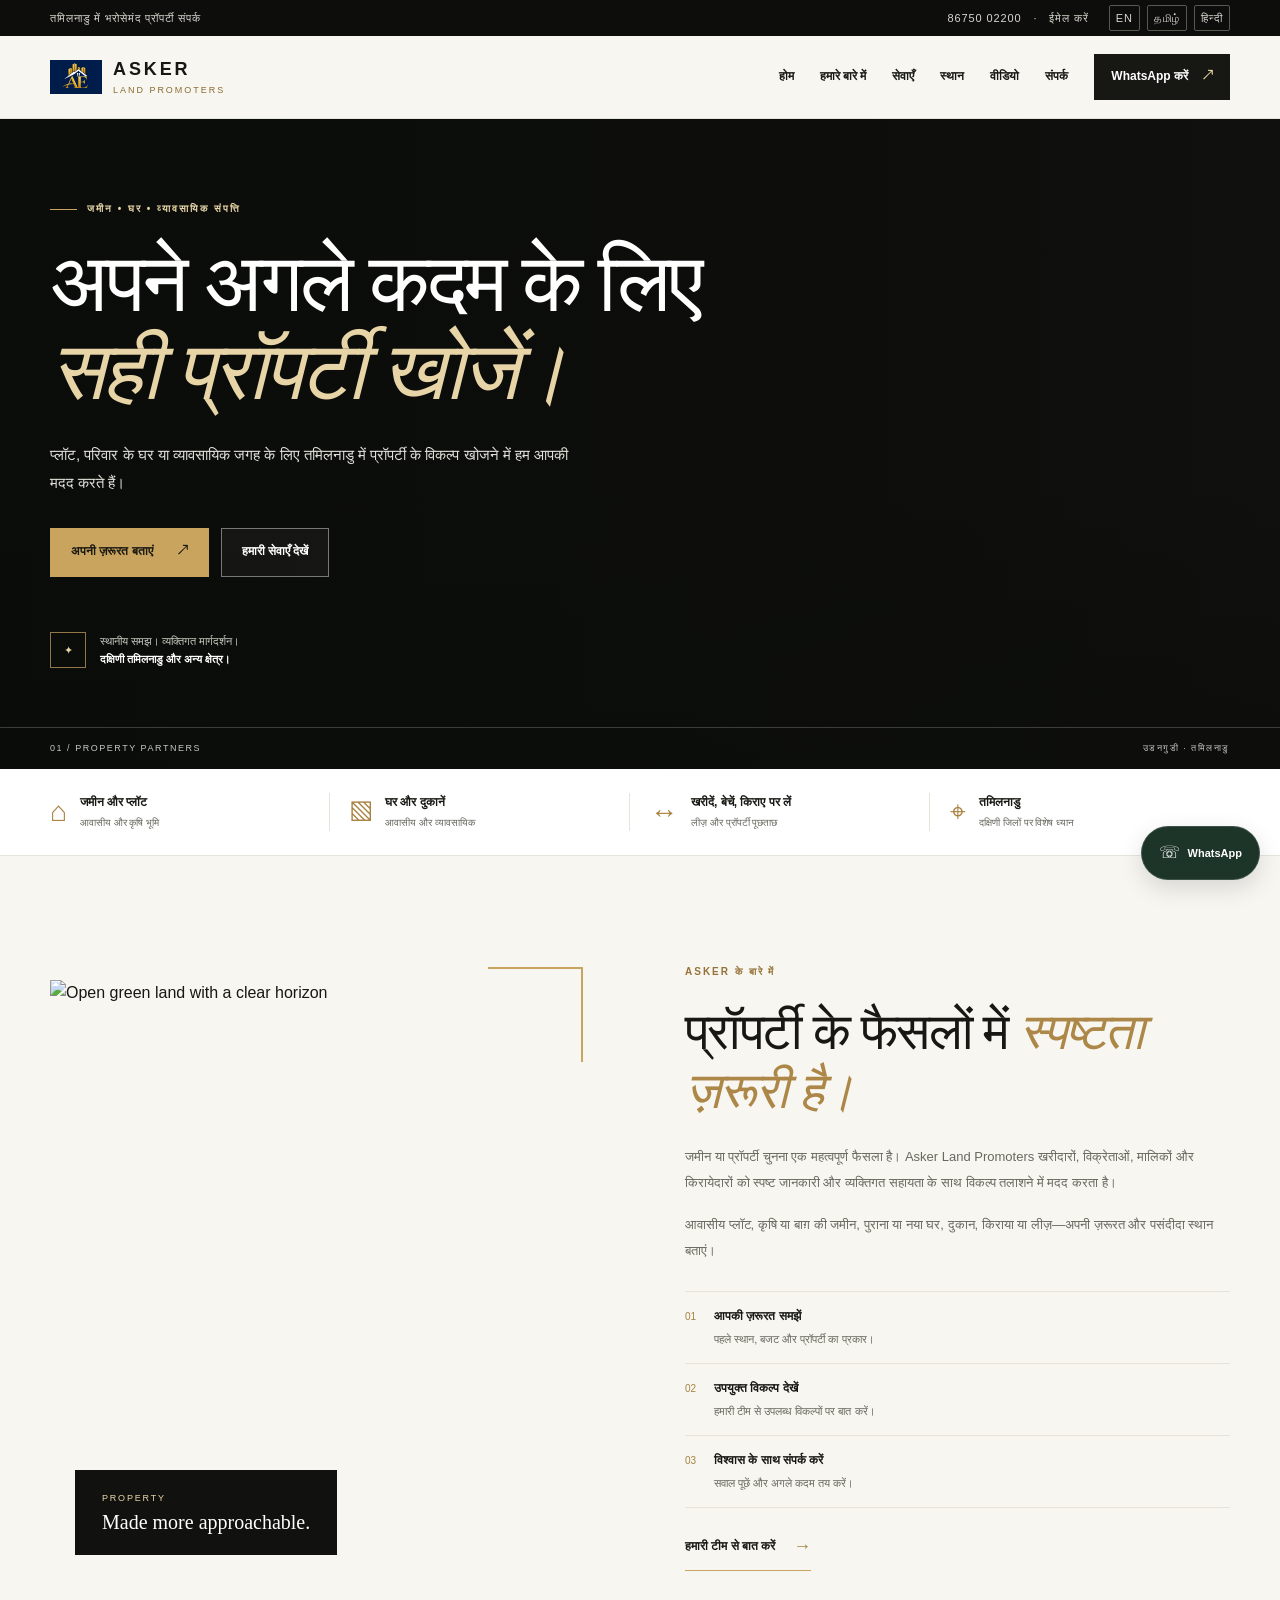
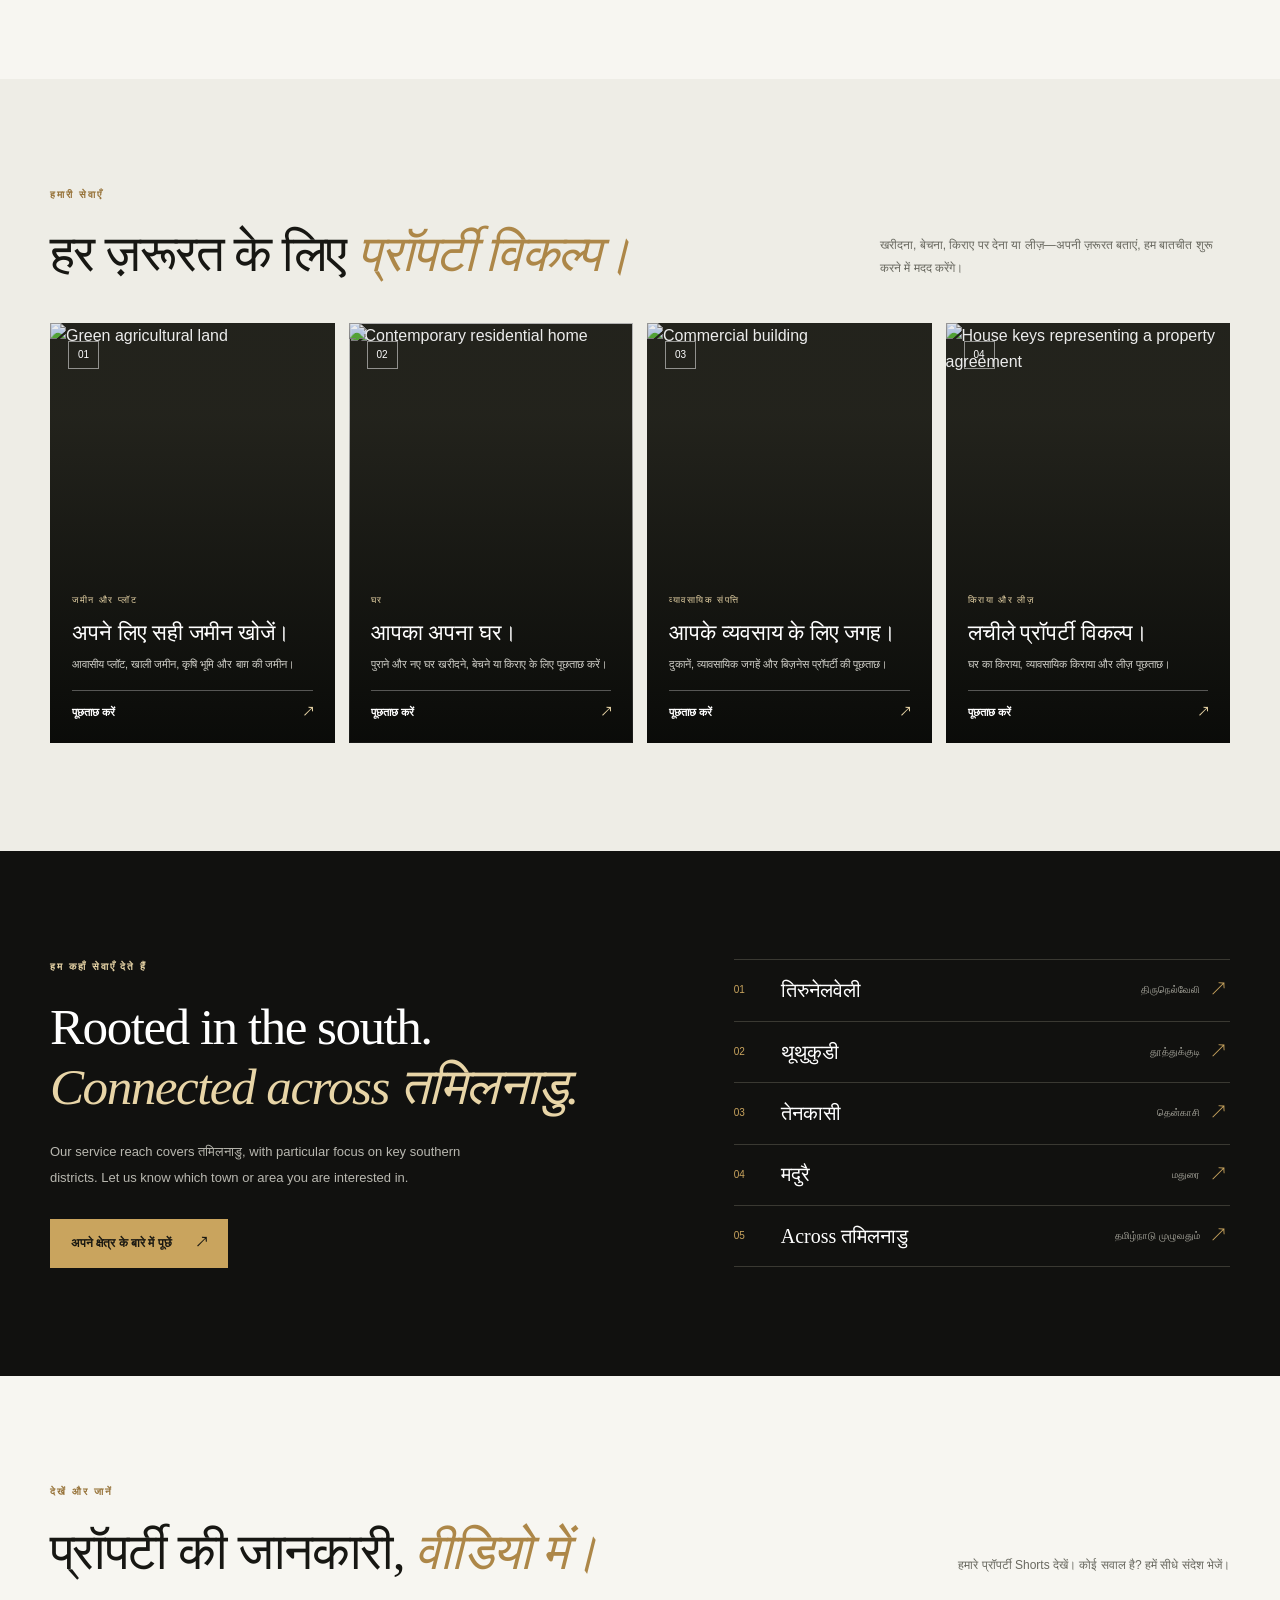
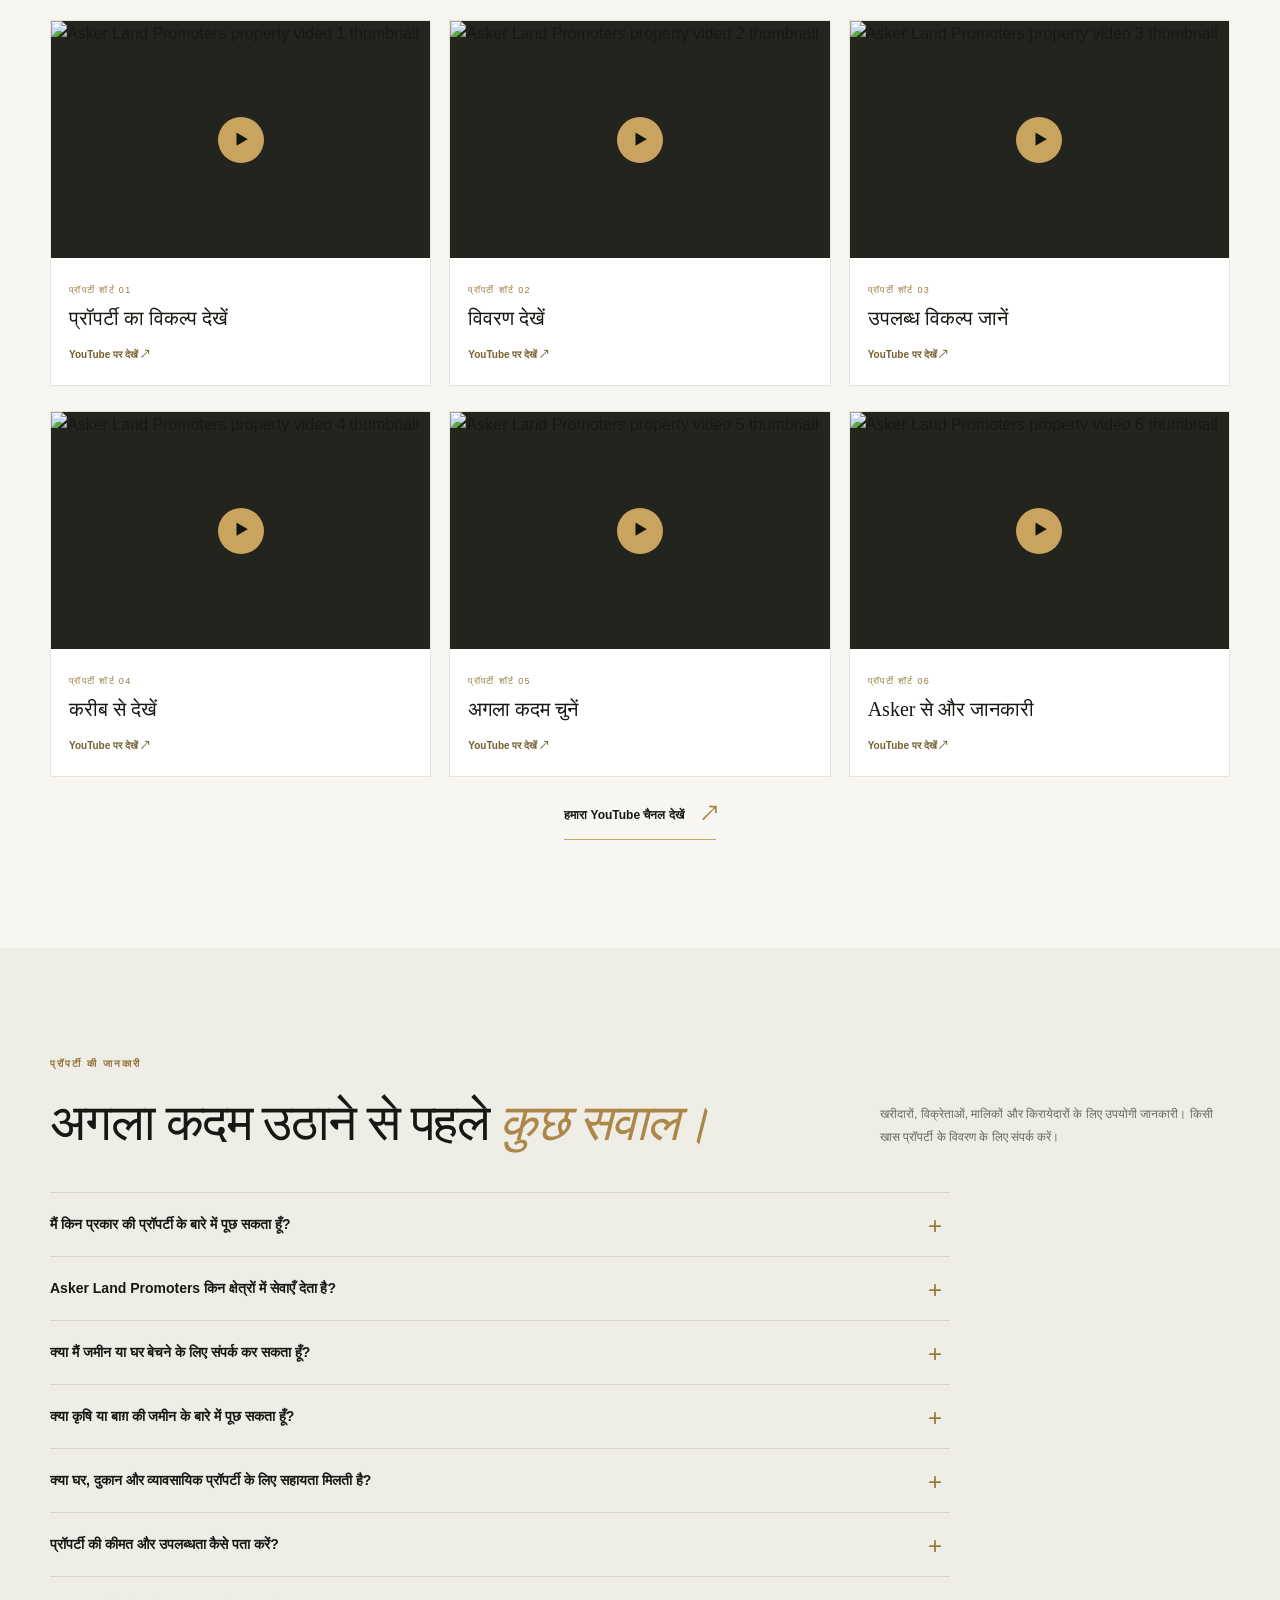
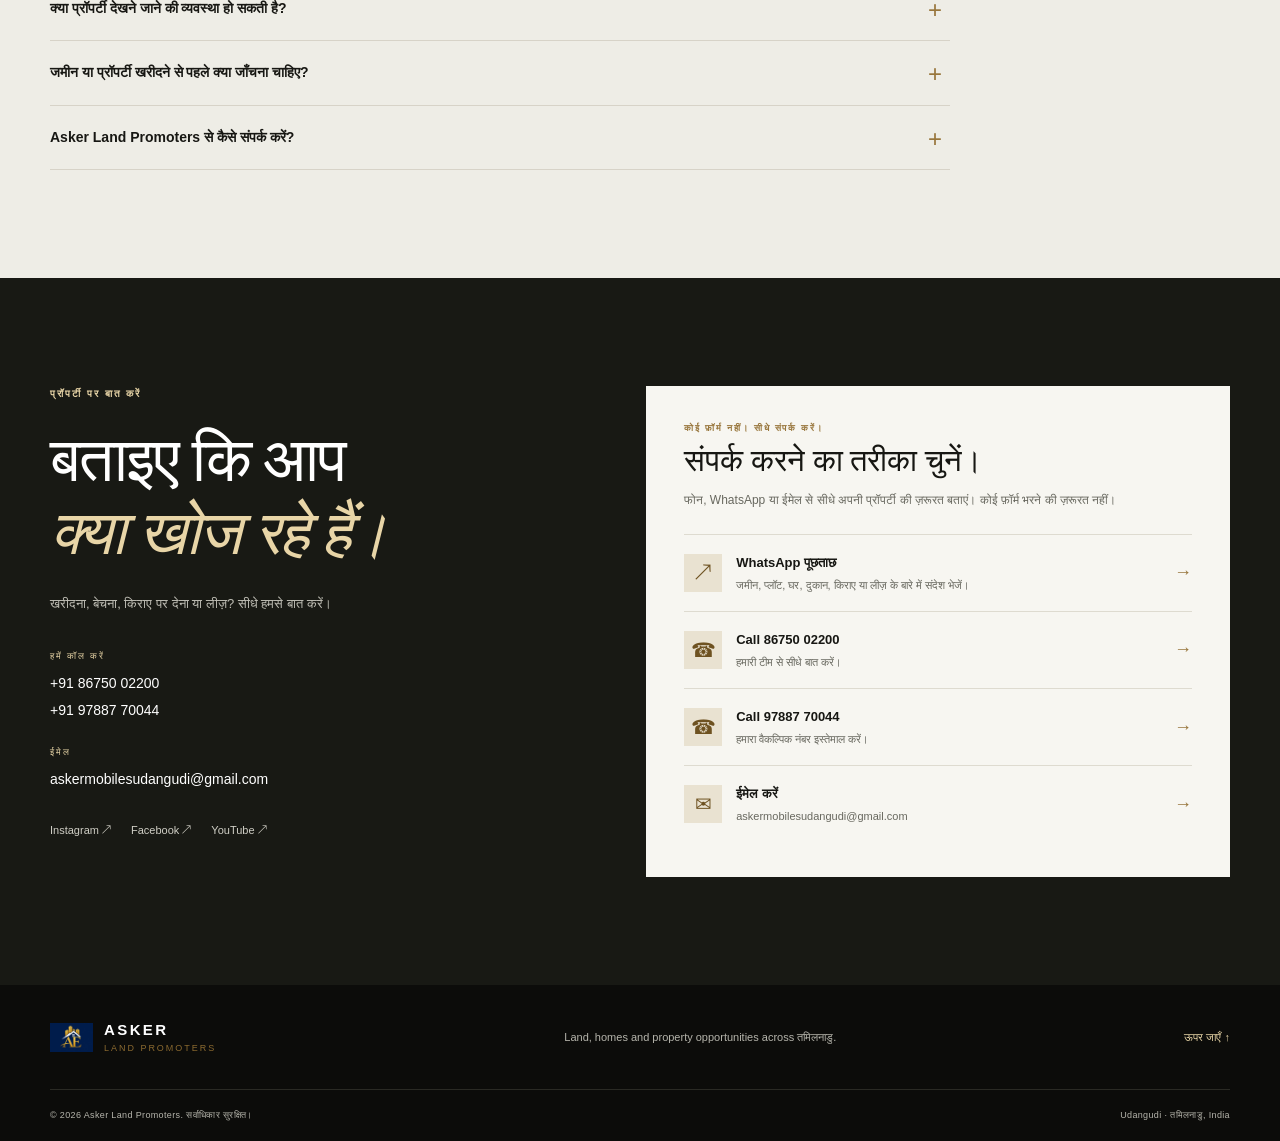
==== commit 46e36ea1: "Fix root asset paths on Hindi landing page" ====
--- a/hi/index.html
+++ b/hi/index.html
@@ -24,11 +24,11 @@
   <meta name="twitter:title" content="Asker Land Promoters | तमिलनाडु में जमीन और प्रॉपर्टी">
   <meta name="twitter:description" content="तमिलनाडु में जमीन और प्रॉपर्टी के विकल्प खोजें।">
   <title>Asker Land Promoters | तमिलनाडु में जमीन और प्रॉपर्टी सेवाएँ</title>
-  <link rel="icon" href="images/logo.png.jpeg">
+  <link rel="icon" href="/images/logo.png.jpeg">
   <link rel="preconnect" href="https://fonts.googleapis.com">
   <link rel="preconnect" href="https://fonts.gstatic.com" crossorigin>
   <link href="https://fonts.googleapis.com/css2?family=DM+Sans:wght@400;500;600;700&family=Playfair+Display:wght@500;600;700&display=swap" rel="stylesheet">
-  <link rel="stylesheet" href="style.css">
+  <link rel="stylesheet" href="/style.css">
   <script type="application/ld+json">
   {
     "@context":"https://schema.org",
@@ -65,7 +65,7 @@
   <header class="site-header">
     <div class="container nav-wrap">
       <a class="brand" href="#home" aria-label="Asker Land Promoters home">
-        <img src="images/logo.png.jpeg" alt="Asker Land Promoters logo">
+        <img src="/images/logo.png.jpeg" alt="Asker Land Promoters logo">
         <span><strong>ASKER</strong><small>LAND PROMOTERS</small></span>
       </a>
       <button class="menu-toggle" type="button" aria-expanded="false" aria-controls="primary-nav" aria-label="नेविगेशन खोलें">☰</button>
@@ -128,9 +128,9 @@
       </div>
     </div></section>
   </main>
-  <footer class="site-footer"><div class="container footer-main"><a class="brand footer-brand" href="#home"><img src="images/logo.png.jpeg" alt="Asker Land Promoters logo"><span><strong>ASKER</strong><small>LAND PROMOTERS</small></span></a><p>Land, homes and property opportunities across तमिलनाडु.</p><a class="back-top" href="#home">ऊपर जाएँ ↑</a></div><div class="container footer-bottom"><span>© <span id="current-year">2026</span> Asker Land Promoters. सर्वाधिकार सुरक्षित।</span><span>Udangudi · तमिलनाडु, India</span></div></footer>
+  <footer class="site-footer"><div class="container footer-main"><a class="brand footer-brand" href="#home"><img src="/images/logo.png.jpeg" alt="Asker Land Promoters logo"><span><strong>ASKER</strong><small>LAND PROMOTERS</small></span></a><p>Land, homes and property opportunities across तमिलनाडु.</p><a class="back-top" href="#home">ऊपर जाएँ ↑</a></div><div class="container footer-bottom"><span>© <span id="current-year">2026</span> Asker Land Promoters. सर्वाधिकार सुरक्षित।</span><span>Udangudi · तमिलनाडु, India</span></div></footer>
   <a class="floating-whatsapp" href="https://wa.me/918675002200?text=Vanakkam%2C%20I%20need%20property%20details." target="_blank" rel="noopener" aria-label="Chat with Asker Land Promoters on WhatsApp">☏<span>WhatsApp</span></a>
   <script type="application/ld+json">{"@context":"https://schema.org","@type":"FAQPage","mainEntity":[{"@type":"Question","name":"मैं किन प्रकार की प्रॉपर्टी के बारे में पूछ सकता हूँ?","acceptedAnswer":{"@type":"Answer","text":"आप आवासीय प्लॉट, खाली जमीन, कृषि या बाग़ की जमीन, पुराने या नए घर, दुकानें, व्यावसायिक संपत्ति, किराए और लीज़ के बारे में पूछ सकते हैं।"}},{"@type":"Question","name":"Asker Land Promoters किन क्षेत्रों में सेवाएँ देता है?","acceptedAnswer":{"@type":"Answer","text":"हम पूरे तमिलनाडु में प्रॉपर्टी पूछताछ में सहायता का प्रयास करते हैं, विशेष रूप से तिरुनेलवेली, थूथुकुडी, तेनकासी और मदुरै में। अपने क्षेत्र के बारे में बात करने के लिए संपर्क करें।"}},{"@type":"Question","name":"क्या मैं जमीन या घर बेचने के लिए संपर्क कर सकता हूँ?","acceptedAnswer":{"@type":"Answer","text":"हाँ। प्रॉपर्टी का प्रकार, स्थान और उपलब्ध जानकारी के साथ कॉल या WhatsApp करें।"}},{"@type":"Question","name":"क्या कृषि या बाग़ की जमीन के बारे में पूछ सकता हूँ?","acceptedAnswer":{"@type":"Answer","text":"हाँ। स्थान और जमीन का प्रकार बताएं। उपलब्धता, मालिकाना दस्तावेज़ और भूमि उपयोग की जानकारी हर प्रॉपर्टी के लिए अलग से जाँची जानी चाहिए।"}},{"@type":"Question","name":"प्रॉपर्टी की कीमत और उपलब्धता कैसे पता करें?","acceptedAnswer":{"@type":"Answer","text":"प्रॉपर्टी का स्थान या सूची विवरण WhatsApp करें या कॉल करें। कीमत और उपलब्धता हर प्रॉपर्टी के लिए सीधे पुष्टि करनी होगी।"}},{"@type":"Question","name":"जमीन या प्रॉपर्टी खरीदने से पहले क्या जाँचना चाहिए?","acceptedAnswer":{"@type":"Answer","text":"खरीदने से पहले मालिकाना हक और दस्तावेज़, बकाया/भार, लागू स्वीकृतियाँ, भूमि वर्गीकरण, पहुँच, सीमाएँ, कर और संबंधित रिकॉर्ड योग्य स्थानीय विशेषज्ञों से स्वतंत्र रूप से जाँचें।"}}]}</script>
-  <script src="script.js" defer></script>
+  <script src="/script.js" defer></script>
 </body>
 </html>
--- a/style.css
+++ b/style.css
@@ -0,0 +1,9 @@
+:root{--ink:#171713;--muted:#68685f;--paper:#f7f6f1;--white:#fff;--gold:#c9a45e;--gold-light:#e8d5a7;--line:#e7e4da;--dark:#11110f;--serif:"Playfair Display",Georgia,serif;--sans:"DM Sans",Arial,sans-serif;--container:1180px}*{box-sizing:border-box}html{scroll-behavior:smooth;scroll-padding-top:88px}body{margin:0;background:var(--paper);color:var(--ink);font-family:var(--sans);line-height:1.65;-webkit-font-smoothing:antialiased}img{max-width:100%;display:block}a{color:inherit;text-decoration:none}button,input,select,textarea{font:inherit}.container{width:min(var(--container),calc(100% - 48px));margin-inline:auto}.skip-link{position:absolute;left:-9999px;top:8px;background:#fff;padding:10px;z-index:99}.skip-link:focus{left:10px}.topbar{background:#0d0d0b;color:#d9d6ce;font-size:11px;letter-spacing:.08em}.topbar-inner{min-height:36px;display:flex;justify-content:space-between;align-items:center;gap:20px}.topbar-links{display:flex;gap:12px;align-items:center}.topbar a:hover{color:var(--gold-light)}.site-header{position:sticky;top:0;z-index:30;background:rgba(247,246,241,.96);backdrop-filter:blur(14px);border-bottom:1px solid rgba(23,23,19,.08)}.nav-wrap{min-height:82px;display:flex;align-items:center;justify-content:space-between;gap:30px}.brand{display:flex;align-items:center;gap:11px;flex-shrink:0}.brand img{width:52px;height:52px;object-fit:contain;border-radius:4px}.brand span{display:flex;flex-direction:column;line-height:1.15}.brand strong{font-size:18px;letter-spacing:.16em;font-weight:700}.brand small{font-size:9px;letter-spacing:.22em;margin-top:5px;color:#8b6a30}.nav-menu{display:flex;align-items:center;gap:26px;font-size:12px;font-weight:600}.nav-menu>a:not(.nav-cta){position:relative;padding:8px 0}.nav-menu>a:not(.nav-cta):after{content:"";position:absolute;left:0;bottom:1px;width:0;height:1px;background:var(--gold);transition:width .25s}.nav-menu>a:hover:after{width:100%}.nav-cta{background:var(--ink);color:white;padding:13px 17px;display:flex;gap:15px;align-items:center}.nav-cta span{color:var(--gold-light)}.menu-toggle{display:none;background:none;border:1px solid var(--line);padding:7px 11px;font-size:23px}.hero{min-height:650px;position:relative;background:var(--dark);color:white;display:flex;align-items:center;overflow:hidden}.hero-image{position:absolute;inset:0;background-image:url("https://images.unsplash.com/photo-1500382017468-9049fed747ef?auto=format&fit=crop&w=2000&q=90");background-position:center 52%;background-size:cover;transform:scale(1.02)}.hero-shade{position:absolute;inset:0;background:linear-gradient(90deg,rgba(10,12,9,.9) 0%,rgba(10,12,9,.72) 42%,rgba(10,12,9,.2) 100%),linear-gradient(0deg,rgba(10,12,9,.45),transparent 45%)}.hero-content{position:relative;padding-top:62px;padding-bottom:80px}.eyebrow{font-size:10px;letter-spacing:.2em;font-weight:700;color:var(--gold-light);display:flex;align-items:center;gap:10px;margin:0 0 22px}.eyebrow span{display:inline-block;width:27px;height:1px;background:var(--gold)}h1,h2,h3,p{margin-top:0}.hero h1{font:500 clamp(48px,6.5vw,82px)/1.08 var(--serif);letter-spacing:-.035em;margin:0 0 24px;max-width:760px}.hero h1 em,.section-copy h2 em,.section-heading h2 em,.location-layout h2 em,.contact-copy h2 em{font-weight:500;color:var(--gold-light)}.hero-copy{max-width:520px;color:#e2e1db;font-size:15px;line-height:1.9;margin-bottom:30px}.hero-actions{display:flex;flex-wrap:wrap;gap:12px}.btn{min-height:49px;display:inline-flex;align-items:center;justify-content:center;gap:25px;padding:13px 20px;font-size:12px;font-weight:700;border:1px solid transparent;transition:transform .2s,background .2s}.btn:hover{transform:translateY(-2px)}.btn-gold{background:var(--gold);color:#181711}.btn-gold:hover{background:var(--gold-light)}.btn-glass{border-color:rgba(255,255,255,.42);color:white;background:rgba(255,255,255,.04)}.btn-glass:hover{background:rgba(255,255,255,.12)}.hero-note{display:flex;align-items:center;gap:14px;margin-top:55px;color:#c9c8c1;font-size:11px;line-height:1.7}.hero-note strong{color:white;font-weight:600}.note-mark{width:36px;height:36px;border:1px solid rgba(201,164,94,.7);color:var(--gold-light);display:grid;place-items:center}.hero-bottom{position:absolute;bottom:0;left:0;right:0;border-top:1px solid rgba(255,255,255,.2);padding:13px max(24px,calc((100% - var(--container))/2));display:flex;justify-content:space-between;color:#c8c7c0;font-size:9px;letter-spacing:.17em}.trust-strip{background:#fff;border-bottom:1px solid var(--line)}.trust-grid{display:grid;grid-template-columns:repeat(4,1fr);padding-block:24px;gap:20px}.trust-grid>div{display:flex;align-items:center;gap:13px;border-right:1px solid var(--line);padding-right:12px}.trust-grid>div:last-child{border:0}.trust-icon{font:28px var(--serif);color:#a98342}.trust-grid strong,.trust-grid small{display:block}.trust-grid strong{font-size:12px}.trust-grid small{font-size:10px;color:var(--muted);margin-top:2px}.section{padding:108px 0}.about-grid{display:grid;grid-template-columns:1fr 1fr;align-items:center;gap:90px}.about-visual{position:relative;padding:0 25px 25px 0}.about-visual>img{height:550px;width:100%;object-fit:cover}.visual-label{position:absolute;bottom:0;left:25px;background:var(--dark);color:white;padding:21px 27px;min-width:250px;display:flex;flex-direction:column}.visual-label span{font-size:9px;letter-spacing:.2em;color:var(--gold-light)}.visual-label strong{font:20px var(--serif);margin-top:5px}.gold-corner{position:absolute;top:-13px;right:12px;width:95px;height:95px;border-top:2px solid var(--gold);border-right:2px solid var(--gold);pointer-events:none}.dark-eyebrow{color:#967238}.section-copy h2,.section-heading h2,.location-layout h2,.contact-copy h2{font:500 clamp(35px,4vw,51px)/1.17 var(--serif);letter-spacing:-.03em;margin-bottom:22px}.section-copy h2 em,.section-heading h2 em{color:#ad8748}.section-copy>p:not(.eyebrow){color:var(--muted);font-size:13px;line-height:2;margin-bottom:16px}.about-points{border-top:1px solid var(--line);margin-top:27px}.about-points>div{display:flex;gap:18px;padding:15px 0;border-bottom:1px solid var(--line)}.about-points>div>span{font-size:10px;color:#a78343;padding-top:2px}.about-points p{margin:0}.about-points strong,.about-points small{display:block}.about-points strong{font-size:12px}.about-points small{font-size:11px;color:var(--muted);margin-top:3px}.text-link{display:inline-flex;align-items:center;gap:18px;margin-top:24px;font-size:12px;font-weight:700;border-bottom:1px solid var(--gold);padding-bottom:8px}.text-link span{color:#a78343;font-size:18px}.services-section{background:#eeede6}.section-heading{display:flex;justify-content:space-between;align-items:end;gap:40px;margin-bottom:38px}.section-heading h2{margin-bottom:0}.section-heading>p{max-width:350px;color:var(--muted);font-size:12px;line-height:1.9;margin:0 0 5px}.service-grid{display:grid;grid-template-columns:repeat(4,1fr);gap:14px}.service-card{position:relative;min-height:420px;overflow:hidden;color:white;background:#25251e}.service-card>img{position:absolute;inset:0;width:100%;height:100%;object-fit:cover;transition:transform .5s}.service-card:hover>img{transform:scale(1.06)}.service-overlay{position:absolute;inset:0;background:linear-gradient(0deg,rgba(8,9,7,.92),rgba(8,9,7,.08) 78%)}.service-number{position:absolute;top:18px;left:18px;font-size:10px;color:white;border:1px solid rgba(255,255,255,.5);padding:5px 9px}.service-content{position:absolute;left:22px;right:22px;bottom:22px}.service-content>span{font-size:9px;letter-spacing:.17em;color:var(--gold-light)}.service-content h3{font:22px/1.25 var(--serif);margin:8px 0}.service-content p{font-size:11px;color:#d1d0c9;line-height:1.8;margin-bottom:15px}.service-content>a{font-size:11px;font-weight:700;display:flex;justify-content:space-between;border-top:1px solid rgba(255,255,255,.3);padding-top:12px}.service-content>a span{color:var(--gold-light)}.locations-section{background:var(--dark);color:white}.location-layout{display:grid;grid-template-columns:1fr .85fr;gap:100px;align-items:center}.location-layout h2{font-size:clamp(36px,4vw,52px)}.location-layout>div:first-child>p:not(.eyebrow){color:#b9b8b0;font-size:13px;max-width:450px;line-height:2;margin-bottom:28px}.location-list{border-top:1px solid #3a3932}.location-list>div{display:grid;grid-template-columns:35px 1fr auto 18px;align-items:center;gap:12px;border-bottom:1px solid #3a3932;padding:17px 0}.location-list span{font-size:10px;color:var(--gold)}.location-list strong{font:20px var(--serif);font-weight:500}.location-list small{font-size:10px;color:#aaa99f}.location-list b{color:var(--gold);font-weight:400}.videos-section{background:#f7f6f1}.video-grid{display:grid;grid-template-columns:repeat(3,1fr);gap:25px 18px}.video-card{background:white;border:1px solid var(--line)}.video-frame{position:relative;display:block;aspect-ratio:16/10;overflow:hidden;background:#24241f}.video-frame img{width:100%;height:100%;object-fit:cover;transition:transform .35s}.video-frame:hover img{transform:scale(1.04)}.video-frame>span{position:absolute;left:50%;top:50%;transform:translate(-50%,-50%);width:46px;height:46px;border-radius:50%;background:var(--gold);color:#151510;display:grid;place-items:center;padding-left:3px}.video-card>div{padding:17px 18px 19px}.video-card small{font-size:9px;letter-spacing:.15em;color:#9a783e}.video-card h3{font:20px var(--serif);margin:5px 0 10px}.video-card>div>a{font-size:10px;font-weight:700;color:#75602f}.center-action{text-align:center}.contact-section{background:#181914;color:white}.contact-layout{display:grid;grid-template-columns:.85fr 1fr;gap:100px;align-items:start}.contact-copy h2{font-size:clamp(43px,5vw,62px)}.contact-copy>p:not(.eyebrow){max-width:390px;color:#c0bfb6;font-size:13px;line-height:2;margin-bottom:32px}.contact-detail{display:flex;flex-direction:column;align-items:flex-start;gap:4px;margin-top:23px}.contact-detail>span{font-size:9px;letter-spacing:.2em;color:var(--gold-light);margin-bottom:4px}.contact-detail>a{font-size:14px}.contact-detail>a:hover,.social-links a:hover{color:var(--gold-light)}.social-links{display:flex;flex-wrap:wrap;gap:20px;margin-top:30px}.social-links a{font-size:11px;color:#d0cfc6}.enquiry-form{background:#f7f6f1;color:var(--ink);padding:35px 38px}.form-kicker{font-size:9px;letter-spacing:.2em;color:#98763c;font-weight:700;margin-bottom:8px}.enquiry-form h3{font:31px var(--serif);margin-bottom:23px}.enquiry-form label{display:block;font-size:11px;font-weight:700;margin:15px 0 6px}.enquiry-form label span{color:var(--muted);font-weight:400}.enquiry-form input,.enquiry-form select,.enquiry-form textarea{display:block;width:100%;border:1px solid #dedbd0;background:#fff;padding:12px 13px;border-radius:0;font-size:12px;color:var(--ink);outline:none}.enquiry-form input:focus,.enquiry-form select:focus,.enquiry-form textarea:focus{border-color:#b28b48;box-shadow:0 0 0 2px rgba(201,164,94,.13)}.enquiry-form textarea{resize:vertical}.form-submit{width:100%;margin-top:22px;border:0;cursor:pointer}.form-note{font-size:10px;color:var(--muted);margin:11px 0 0;text-align:center}.site-footer{background:#0c0c0a;color:#b6b5ac}.footer-main{min-height:105px;display:flex;align-items:center;justify-content:space-between;gap:20px;border-bottom:1px solid #2a2a24}.footer-brand{color:white}.footer-brand img{width:43px;height:43px}.footer-brand strong{font-size:15px}.footer-main>p{font-size:11px;margin:0}.back-top{font-size:11px;color:var(--gold-light)}.footer-bottom{display:flex;justify-content:space-between;gap:20px;padding-block:18px;font-size:9px;letter-spacing:.04em}.floating-whatsapp{position:fixed;z-index:20;right:20px;bottom:20px;background:#1d3428;color:white;border:1px solid rgba(255,255,255,.15);box-shadow:0 8px 25px #0002;border-radius:40px;display:flex;align-items:center;gap:8px;padding:12px 17px;font-size:17px}.floating-whatsapp span{font-size:11px;font-weight:700}.floating-whatsapp:hover{background:#294c39}@media(max-width:1050px){.nav-menu{gap:15px}.nav-menu{font-size:11px}.about-grid{gap:48px}.location-layout,.contact-layout{gap:55px}.service-grid{grid-template-columns:repeat(2,1fr)}.service-card{min-height:400px}}@media(max-width:800px){.container{width:min(var(--container),calc(100% - 36px))}.topbar-inner{min-height:33px}.topbar-inner>span{font-size:9px}.topbar-links{font-size:10px}.nav-wrap{min-height:72px}.brand img{width:44px;height:44px}.brand strong{font-size:16px}.menu-toggle{display:block;cursor:pointer}.nav-menu{display:none;position:absolute;top:100%;left:0;right:0;background:var(--paper);padding:16px 22px 22px;box-shadow:0 12px 20px #0001;align-items:stretch;gap:0;flex-direction:column;border-top:1px solid var(--line)}.nav-menu.active{display:flex}.nav-menu>a:not(.nav-cta){padding:12px 0;border-bottom:1px solid var(--line)}.nav-cta{margin-top:14px;justify-content:space-between}.hero{min-height:610px}.hero-content{padding-top:60px;padding-bottom:75px}.hero-shade{background:linear-gradient(90deg,rgba(10,12,9,.86),rgba(10,12,9,.48)),linear-gradient(0deg,rgba(10,12,9,.55),transparent 55%)}.hero h1{font-size:clamp(47px,9vw,70px)}.hero-bottom{font-size:8px}.trust-grid{grid-template-columns:repeat(2,1fr);gap:18px;padding-block:22px}.trust-grid>div:nth-child(2){border-right:0}.section{padding:78px 0}.about-grid{grid-template-columns:1fr;gap:48px}.about-visual>img{height:420px}.section-heading{align-items:flex-start;flex-direction:column;gap:16px}.section-heading>p{max-width:500px}.location-layout,.contact-layout{grid-template-columns:1fr;gap:45px}.location-layout{gap:38px}.location-list strong{font-size:18px}.video-grid{grid-template-columns:repeat(2,1fr)}.enquiry-form{padding:28px}}@media(max-width:520px){.container{width:calc(100% - 32px)}.topbar-inner>span{max-width:190px;line-height:1.4}.topbar-links{gap:7px}.topbar-links a:first-child{white-space:nowrap}.hero{min-height:610px}.hero-content{padding-top:48px}.hero h1{font-size:47px}.hero-copy{font-size:13px}.hero-actions{align-items:stretch;flex-direction:column;max-width:280px}.hero-actions .btn{justify-content:space-between}.hero-note{margin-top:38px}.hero-bottom{padding:12px 16px;font-size:7px;letter-spacing:.1em}.trust-grid{gap:18px 10px}.trust-grid>div{gap:9px}.trust-grid strong{font-size:11px}.trust-grid small{font-size:9px}.trust-icon{font-size:23px}.section{padding:65px 0}.about-visual{padding-right:13px;padding-bottom:20px}.about-visual>img{height:350px}.visual-label{left:14px;padding:16px 19px;min-width:220px}.visual-label strong{font-size:18px}.section-copy h2,.section-heading h2,.location-layout h2{font-size:37px}.service-grid{grid-template-columns:1fr}.service-card{min-height:385px}.video-grid{grid-template-columns:1fr;gap:18px}.video-frame{aspect-ratio:16/9}.location-list>div{grid-template-columns:25px 1fr auto 12px;gap:7px}.location-list strong{font-size:17px}.location-list small{font-size:9px}.contact-copy h2{font-size:48px}.enquiry-form{padding:24px 19px}.footer-main{padding-block:20px;align-items:flex-start;flex-wrap:wrap}.footer-main>p{order:3;width:100%}.footer-bottom{flex-direction:column;gap:7px}.floating-whatsapp{right:12px;bottom:12px;padding:10px 13px}.floating-whatsapp span{font-size:10px}}@media(prefers-reduced-motion:reduce){html{scroll-behavior:auto}*,*:before,*:after{transition:none!important;animation:none!important}}
+/* Direct contact, multilingual navigation, accessibility and FAQ */
+.language-links{display:inline-flex;align-items:center;gap:7px;margin-left:8px}.language-links a{border:1px solid #5a574e;padding:3px 6px;border-radius:2px;white-space:nowrap}.language-links a:hover,.language-links a:focus-visible{color:#111;background:var(--gold-light)}
+:focus-visible{outline:3px solid #d9b66f;outline-offset:3px}
+.faq-section{background:#eeede6}.faq-list{max-width:900px;border-top:1px solid #d7d3c8}.faq-list details{border-bottom:1px solid #d7d3c8}.faq-list summary{cursor:pointer;list-style:none;position:relative;padding:20px 48px 20px 0;font-weight:700;font-size:14px}.faq-list summary::-webkit-details-marker{display:none}.faq-list summary:after{content:"+";position:absolute;right:8px;top:13px;font-size:24px;font-weight:400;color:#98763c}.faq-list details[open] summary:after{content:"−"}.faq-list details p{max-width:780px;color:var(--muted);font-size:13px;line-height:1.9;margin:0;padding:0 35px 22px 0}
+.contact-options{background:#f7f6f1;color:var(--ink);padding:35px 38px}.contact-options h3{font:31px var(--serif);margin-bottom:10px}.contact-options-intro{font-size:12px;line-height:1.9;color:var(--muted);margin-bottom:22px}.contact-option{display:flex;align-items:center;gap:14px;padding:17px 0;border-top:1px solid #dedbd0}.contact-option>span:nth-child(2){flex:1;min-width:0}.contact-option strong,.contact-option small{display:block}.contact-option strong{font-size:13px}.contact-option small{font-size:11px;line-height:1.6;color:var(--muted);margin-top:3px;overflow-wrap:anywhere}.contact-option>b{color:#98763c;font-size:18px}.option-icon{width:38px;height:38px;flex:0 0 38px;display:grid;place-items:center;background:#e9e2d1;color:#6e5221;font-size:20px}.contact-option:hover strong{color:#98763c}
+@media(max-width:800px){.language-links{margin:4px 0 4px 2px;gap:4px}.topbar-inner{gap:8px}.topbar-links{display:flex;align-items:center;flex-wrap:wrap;justify-content:flex-end}.contact-options{padding:28px}}
+@media(max-width:520px){.contact-options{padding:24px 19px}.contact-options h3{font-size:27px}.contact-option{gap:10px}.option-icon{width:34px;height:34px;flex-basis:34px}.language-links a{font-size:9px;padding:3px 4px}}
+@media(prefers-reduced-motion:reduce){html{scroll-behavior:auto}*,*:before,*:after{transition:none!important;animation:none!important}}
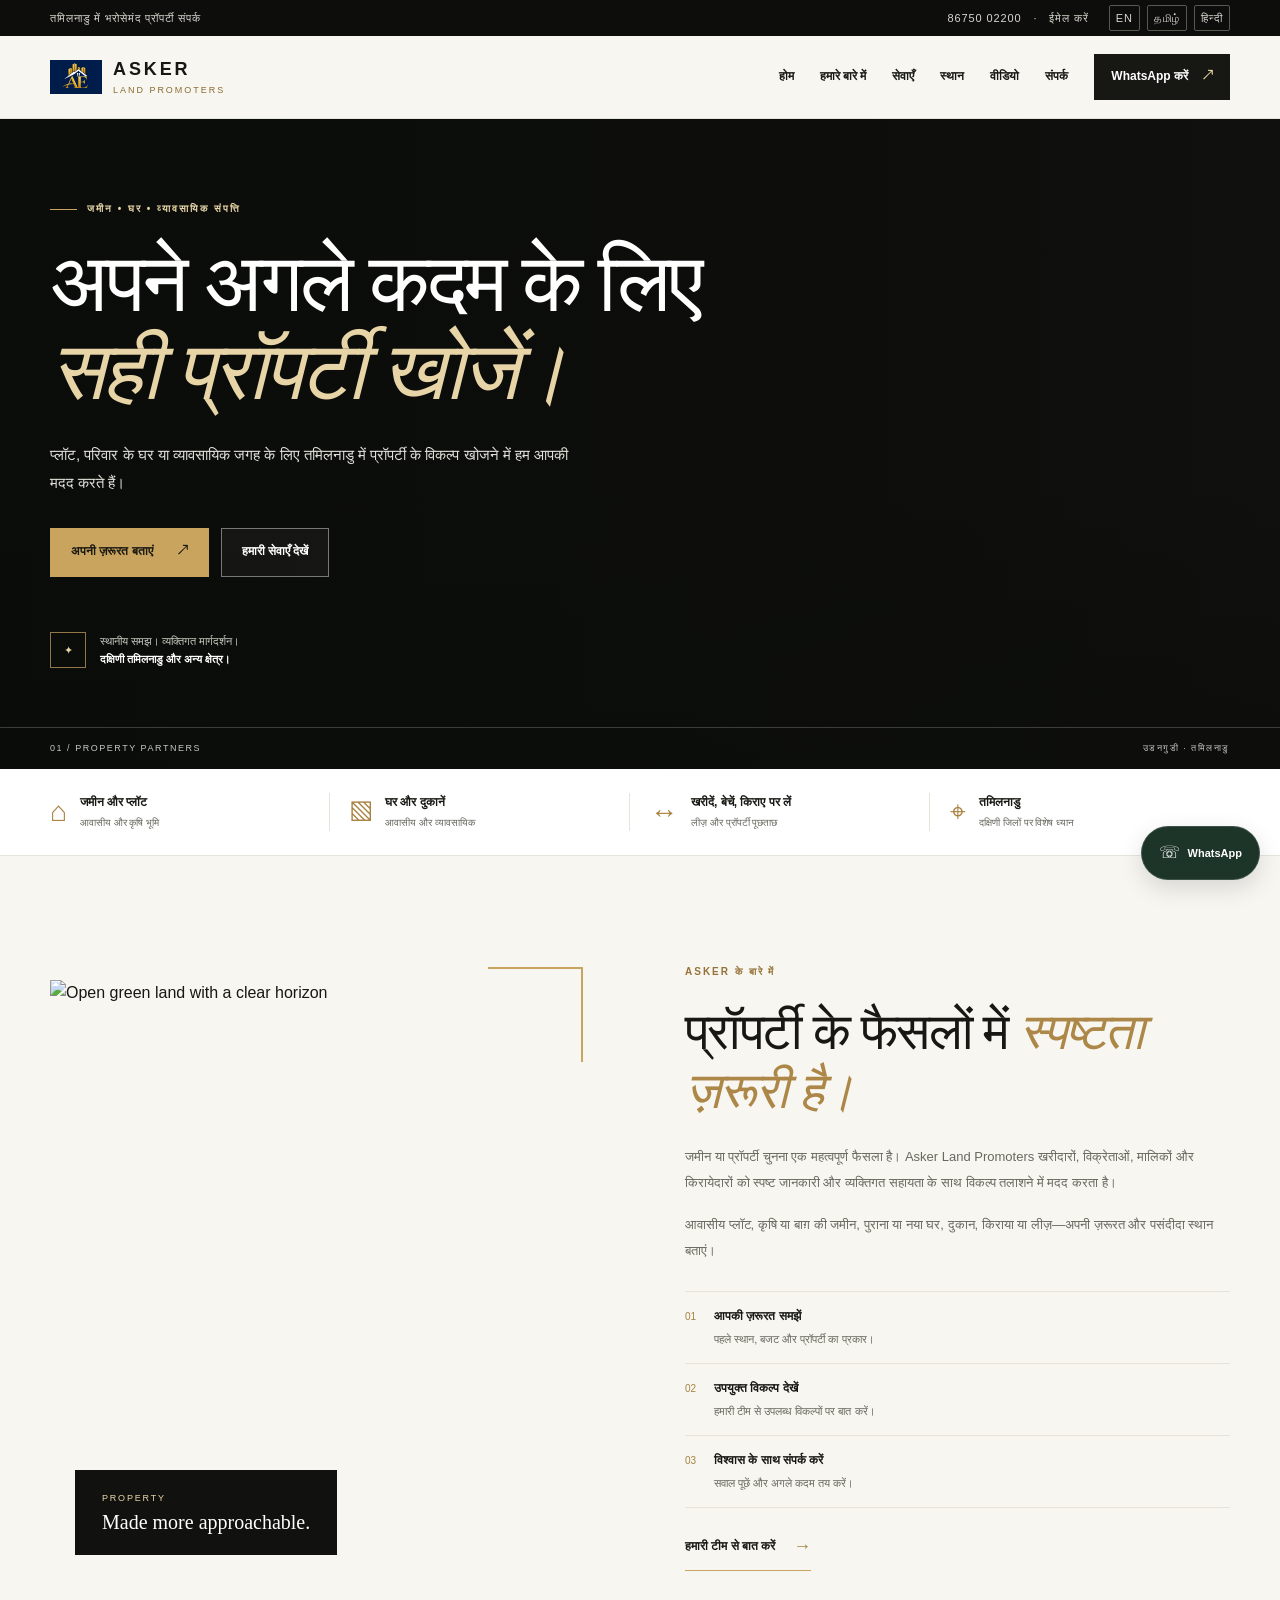
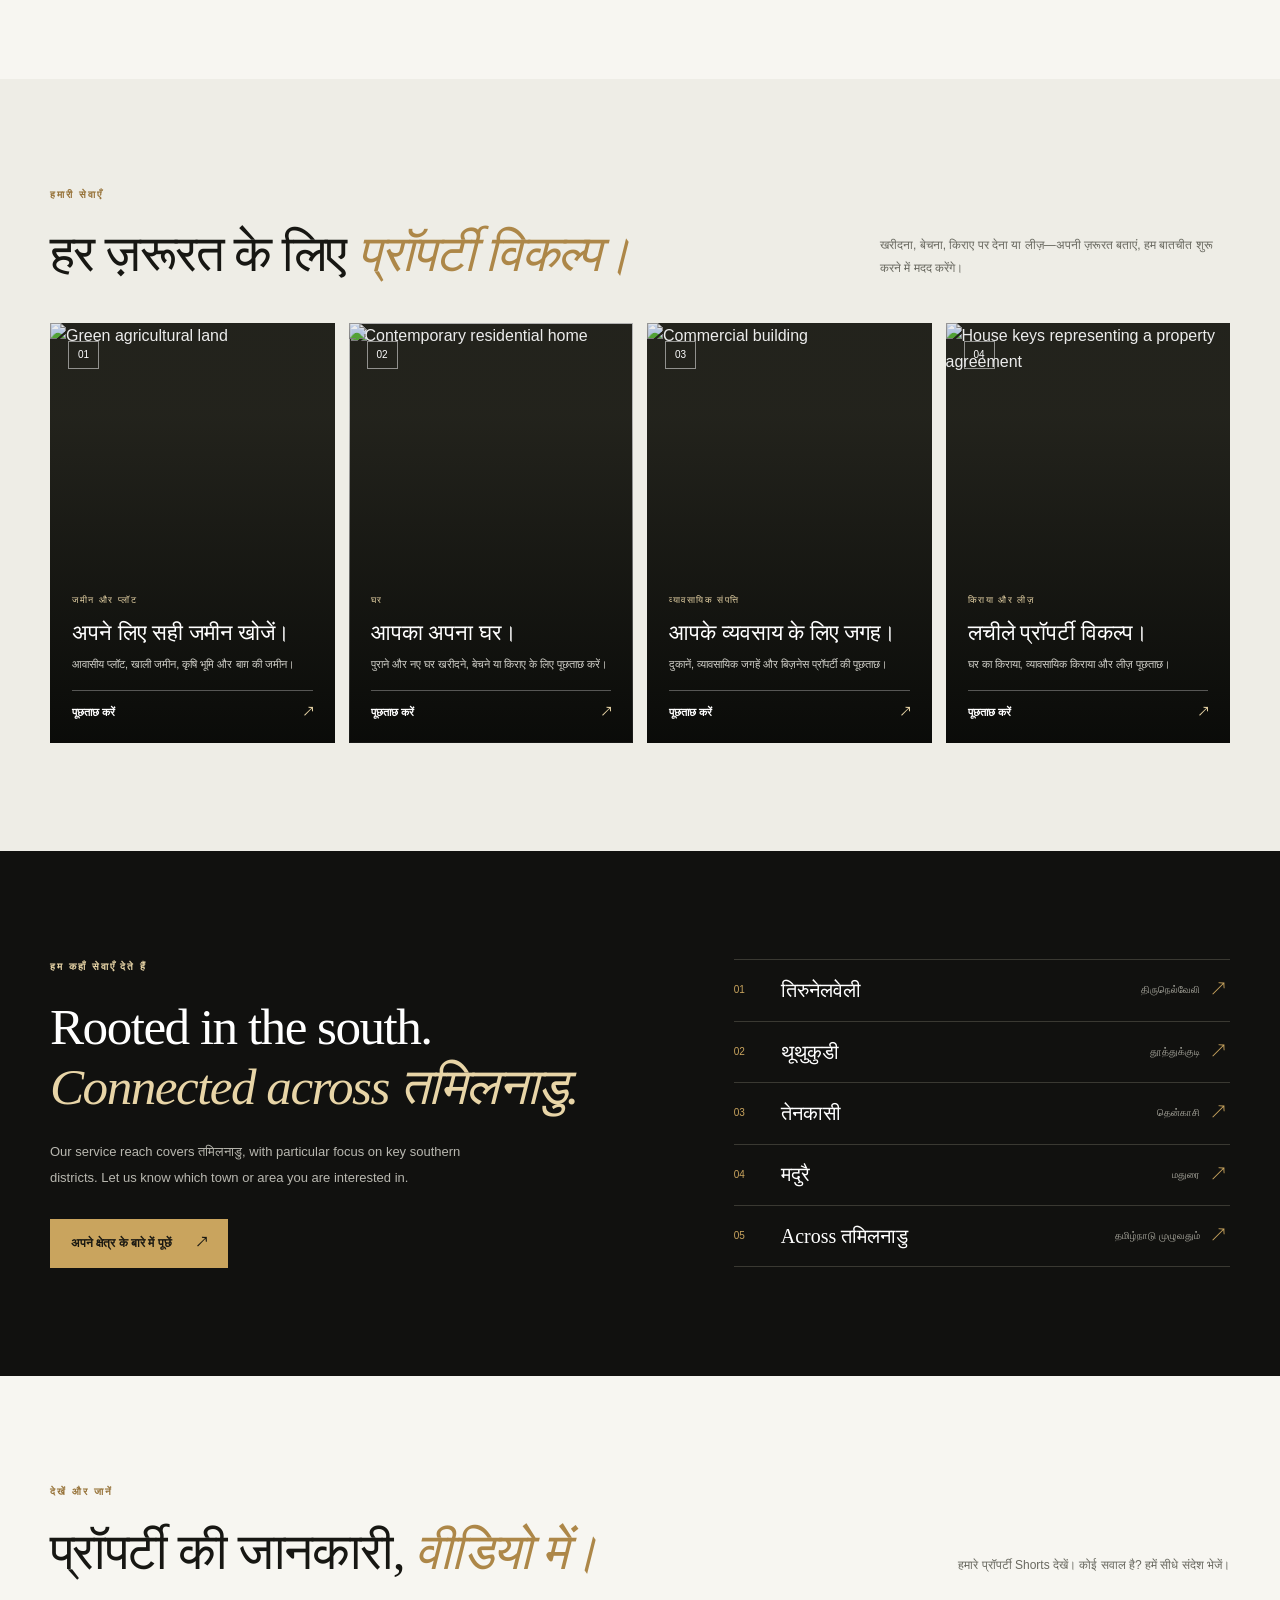
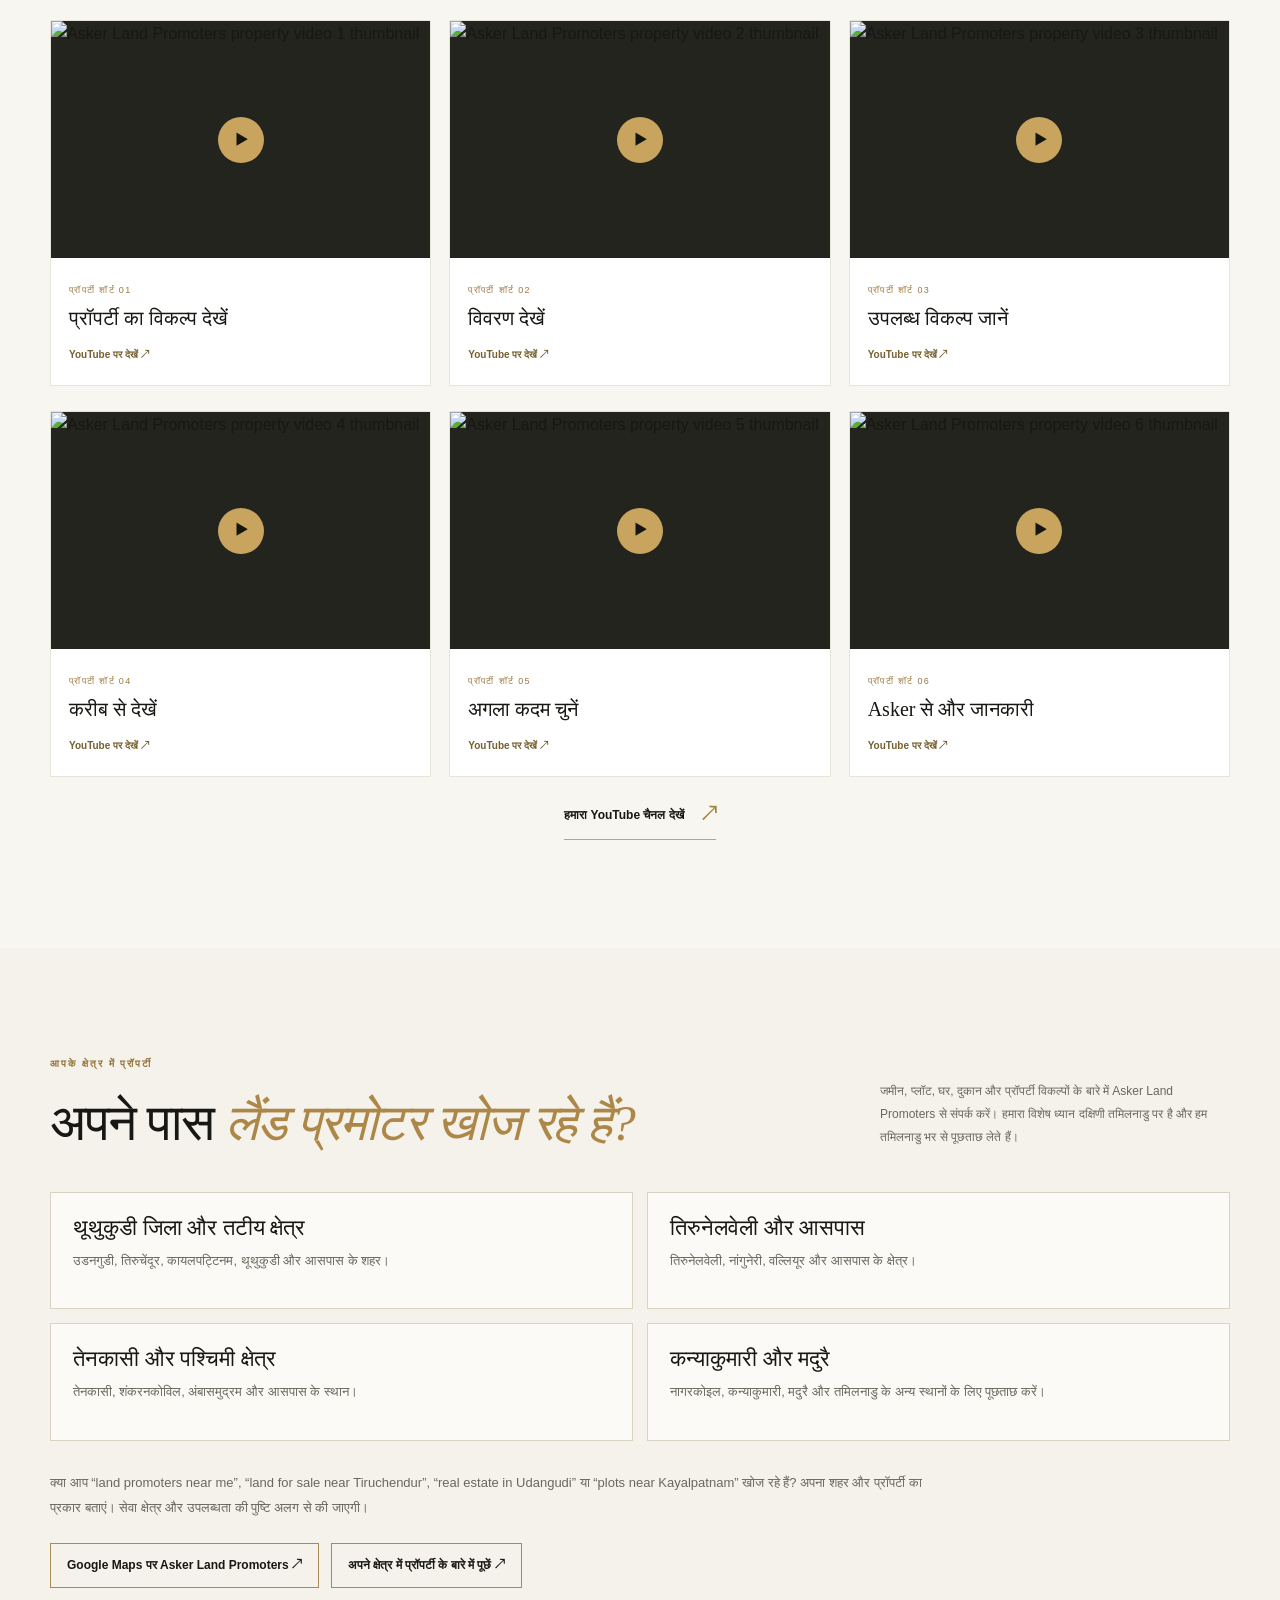
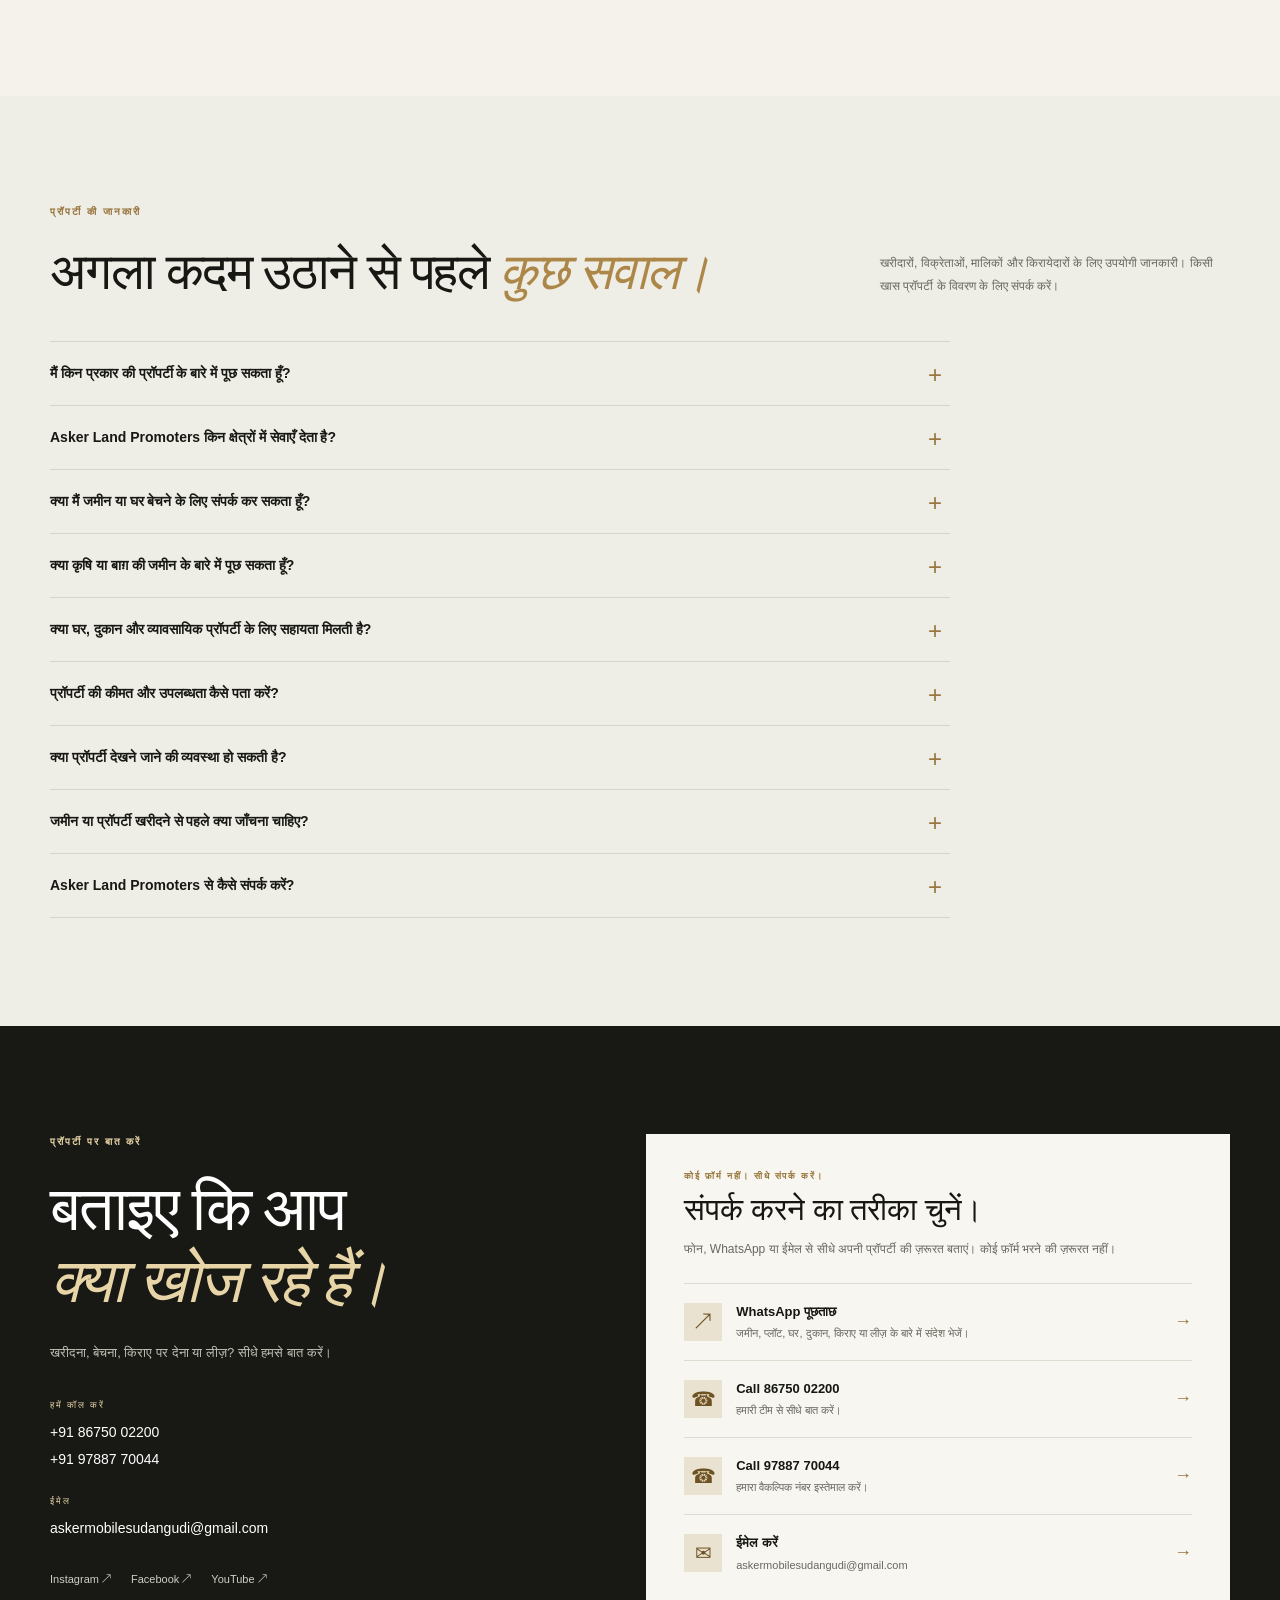
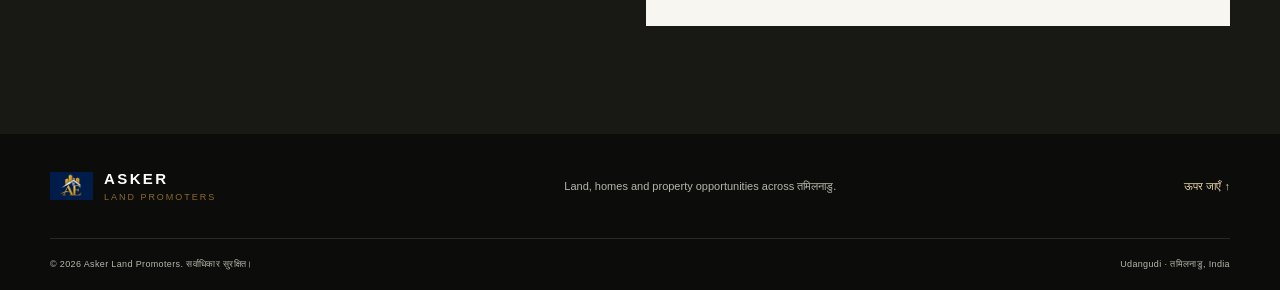
==== commit 945b7ddb: "Add Hindi local property search content" ====
--- a/hi/index.html
+++ b/hi/index.html
@@ -105,6 +105,7 @@
       <article class="video-card"><a class="video-frame" href="https://www.youtube.com/shorts/oQ6vmt1zuzE" target="_blank" rel="noopener" aria-label="Watch property video 5 on YouTube"><img src="https://i.ytimg.com/vi/oQ6vmt1zuzE/hqdefault.jpg" alt="Asker Land Promoters property video 5 thumbnail" loading="lazy"><span>▶</span></a><div><small>प्रॉपर्टी शॉर्ट 05</small><h3>अगला कदम चुनें</h3><a href="https://www.youtube.com/shorts/oQ6vmt1zuzE" target="_blank" rel="noopener">YouTube पर देखें ↗</a></div></article>
       <article class="video-card"><a class="video-frame" href="https://www.youtube.com/shorts/F8yQ_1STNH0" target="_blank" rel="noopener" aria-label="Watch property video 6 on YouTube"><img src="https://i.ytimg.com/vi/F8yQ_1STNH0/hqdefault.jpg" alt="Asker Land Promoters property video 6 thumbnail" loading="lazy"><span>▶</span></a><div><small>प्रॉपर्टी शॉर्ट 06</small><h3>Asker से और जानकारी</h3><a href="https://www.youtube.com/shorts/F8yQ_1STNH0" target="_blank" rel="noopener">YouTube पर देखें ↗</a></div></article>
     </div><div class="center-action"><a class="text-link" href="https://www.youtube.com/@asker_mobiles_land_promoters" target="_blank" rel="noopener">हमारा YouTube चैनल देखें <span>↗</span></a></div></div></section>
+<section class="section local-seo-section" id="local-property-search"><div class="container"><div class="section-heading"><div><p class="eyebrow dark-eyebrow">आपके क्षेत्र में प्रॉपर्टी</p><h2>अपने पास <em>लैंड प्रमोटर खोज रहे हैं?</em></h2></div><p>जमीन, प्लॉट, घर, दुकान और प्रॉपर्टी विकल्पों के बारे में Asker Land Promoters से संपर्क करें। हमारा विशेष ध्यान दक्षिणी तमिलनाडु पर है और हम तमिलनाडु भर से पूछताछ लेते हैं।</p></div><div class="local-seo-grid"><article><h3>थूथुकुडी जिला और तटीय क्षेत्र</h3><p>उडनगुडी, तिरुचेंदूर, कायलपट्टिनम, थूथुकुडी और आसपास के शहर।</p></article><article><h3>तिरुनेलवेली और आसपास</h3><p>तिरुनेलवेली, नांगुनेरी, वल्लियूर और आसपास के क्षेत्र।</p></article><article><h3>तेनकासी और पश्चिमी क्षेत्र</h3><p>तेनकासी, शंकरनकोविल, अंबासमुद्रम और आसपास के स्थान।</p></article><article><h3>कन्याकुमारी और मदुरै</h3><p>नागरकोइल, कन्याकुमारी, मदुरै और तमिलनाडु के अन्य स्थानों के लिए पूछताछ करें।</p></article></div><p class="local-seo-note">क्या आप “land promoters near me”, “land for sale near Tiruchendur”, “real estate in Udangudi” या “plots near Kayalpatnam” खोज रहे हैं? अपना शहर और प्रॉपर्टी का प्रकार बताएं। सेवा क्षेत्र और उपलब्धता की पुष्टि अलग से की जाएगी।</p><div class="local-profile-links"><a href="https://www.google.com/maps/search/?api=1&amp;query=Asker+Land+Promoters+Udangudi" target="_blank" rel="noopener noreferrer">Google Maps पर Asker Land Promoters ↗</a><a href="https://wa.me/918675002200?text=Hello%2C%20I%20am%20looking%20for%20property%20near%20my%20town." target="_blank" rel="noopener noreferrer">अपने क्षेत्र में प्रॉपर्टी के बारे में पूछें ↗</a></div></div></section>
 <section class="section faq-section" id="faq"><div class="container"><div class="section-heading"><div><p class="eyebrow dark-eyebrow">प्रॉपर्टी की जानकारी</p><h2>अगला कदम उठाने से पहले <em>कुछ सवाल।</em></h2></div><p>खरीदारों, विक्रेताओं, मालिकों और किरायेदारों के लिए उपयोगी जानकारी। किसी खास प्रॉपर्टी के विवरण के लिए संपर्क करें।</p></div><div class="faq-list">
 <details><summary>मैं किन प्रकार की प्रॉपर्टी के बारे में पूछ सकता हूँ?</summary><p>आप आवासीय प्लॉट, खाली जमीन, कृषि या बाग़ की जमीन, पुराने या नए घर, दुकानें, व्यावसायिक संपत्ति, किराए और लीज़ के बारे में पूछ सकते हैं।</p></details>
 <details><summary>Asker Land Promoters किन क्षेत्रों में सेवाएँ देता है?</summary><p>We aim to assist with property enquiries across तमिलनाडु, with a special focus on तिरुनेलवेली, थूथुकुडी, तेनकासी and मदुरै. Contact us to discuss your exact town or area.</p></details>
--- a/style.css
+++ b/style.css
@@ -7,3 +7,6 @@
 @media(max-width:800px){.language-links{margin:4px 0 4px 2px;gap:4px}.topbar-inner{gap:8px}.topbar-links{display:flex;align-items:center;flex-wrap:wrap;justify-content:flex-end}.contact-options{padding:28px}}
 @media(max-width:520px){.contact-options{padding:24px 19px}.contact-options h3{font-size:27px}.contact-option{gap:10px}.option-icon{width:34px;height:34px;flex-basis:34px}.language-links a{font-size:9px;padding:3px 4px}}
 @media(prefers-reduced-motion:reduce){html{scroll-behavior:auto}*,*:before,*:after{transition:none!important;animation:none!important}}
+
+/* Local SEO section: readable, visible location content, no hidden keyword blocks */
+.local-seo-section{background:#f4f2eb;color:var(--ink)}.local-seo-grid{display:grid;grid-template-columns:repeat(2,minmax(0,1fr));gap:14px;margin:30px 0}.local-seo-grid article{border:1px solid #d9d3c4;padding:22px;background:#fbfaf6}.local-seo-grid h3{font:22px var(--serif);margin:0 0 8px}.local-seo-grid p,.local-seo-note{font-size:13px;line-height:1.9;color:var(--muted)}.local-seo-note{max-width:900px}.local-profile-links{display:flex;gap:12px;flex-wrap:wrap;margin-top:22px}.local-profile-links a{display:inline-block;padding:12px 16px;border:1px solid #a68b55;color:var(--ink);font-size:12px;font-weight:700}.local-profile-links a:hover{background:#e7dec9}@media(max-width:600px){.local-seo-grid{grid-template-columns:1fr}.local-profile-links a{width:100%;text-align:center}}
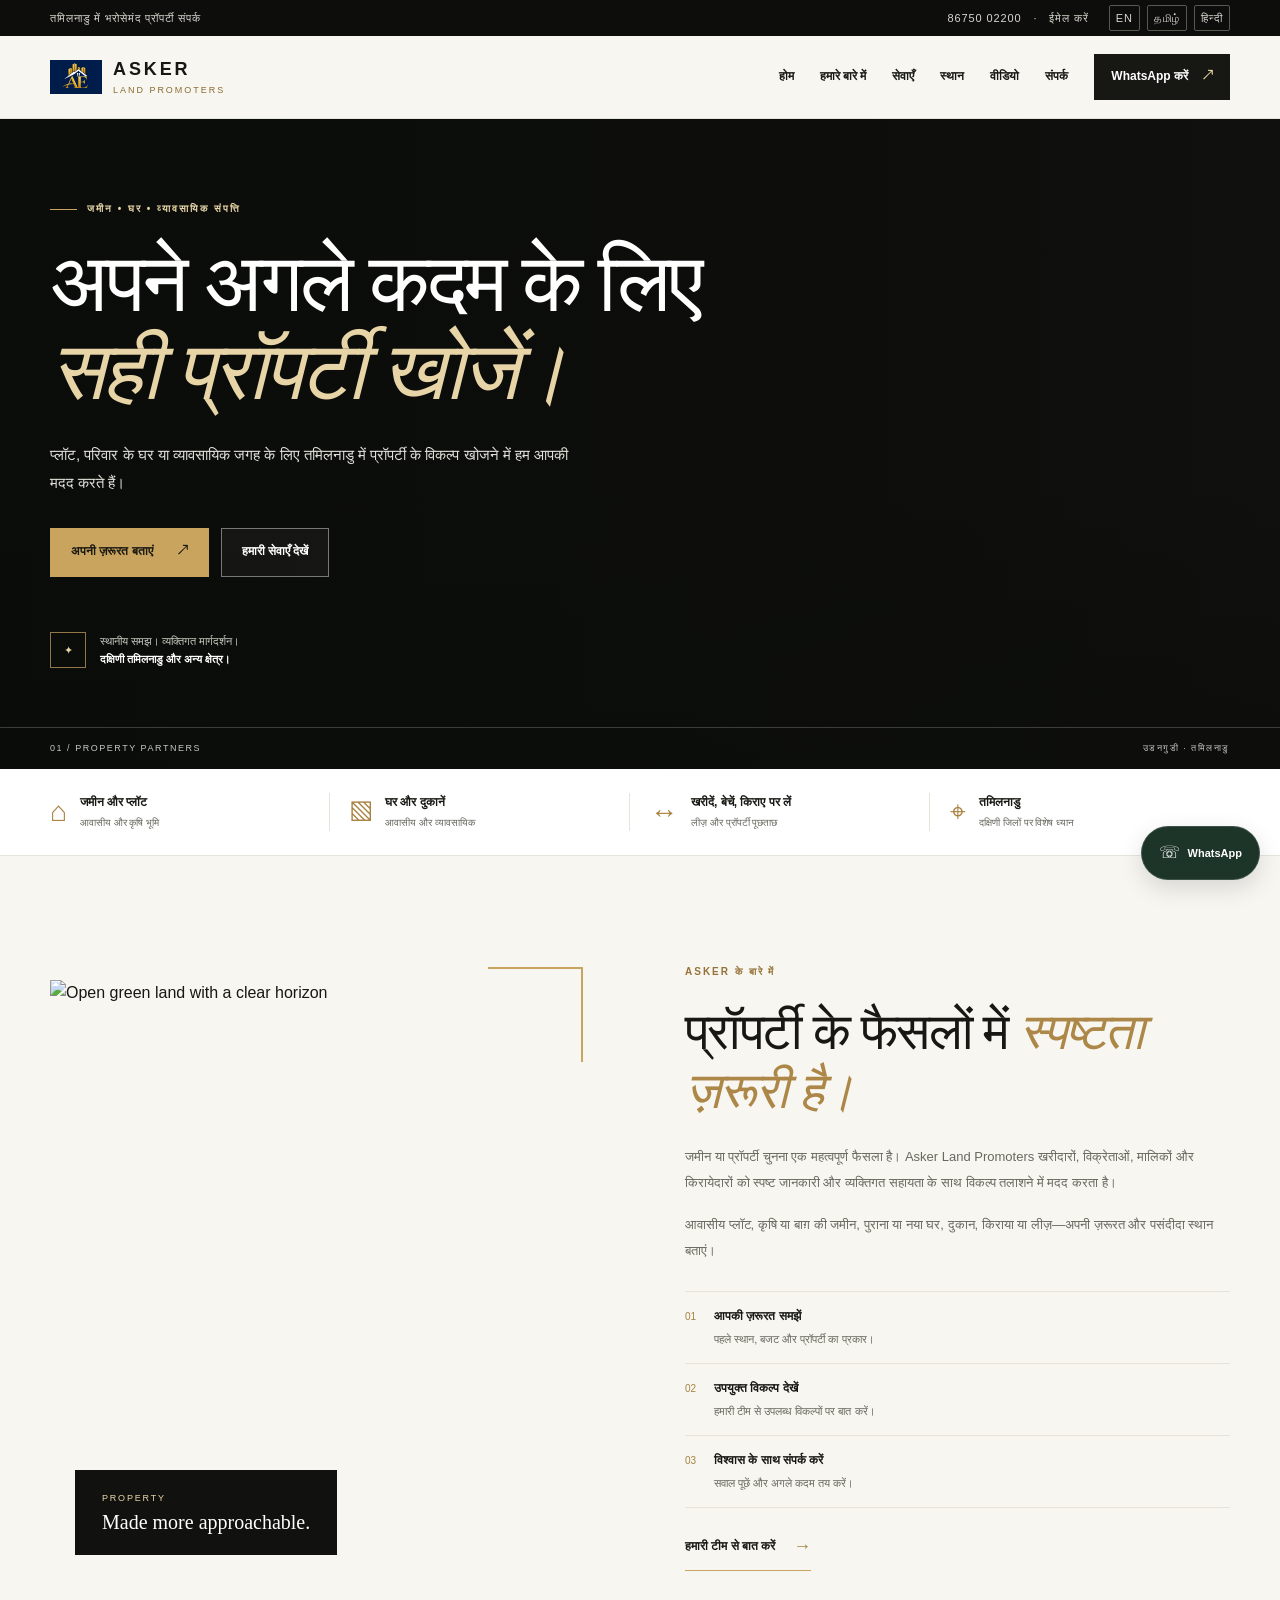
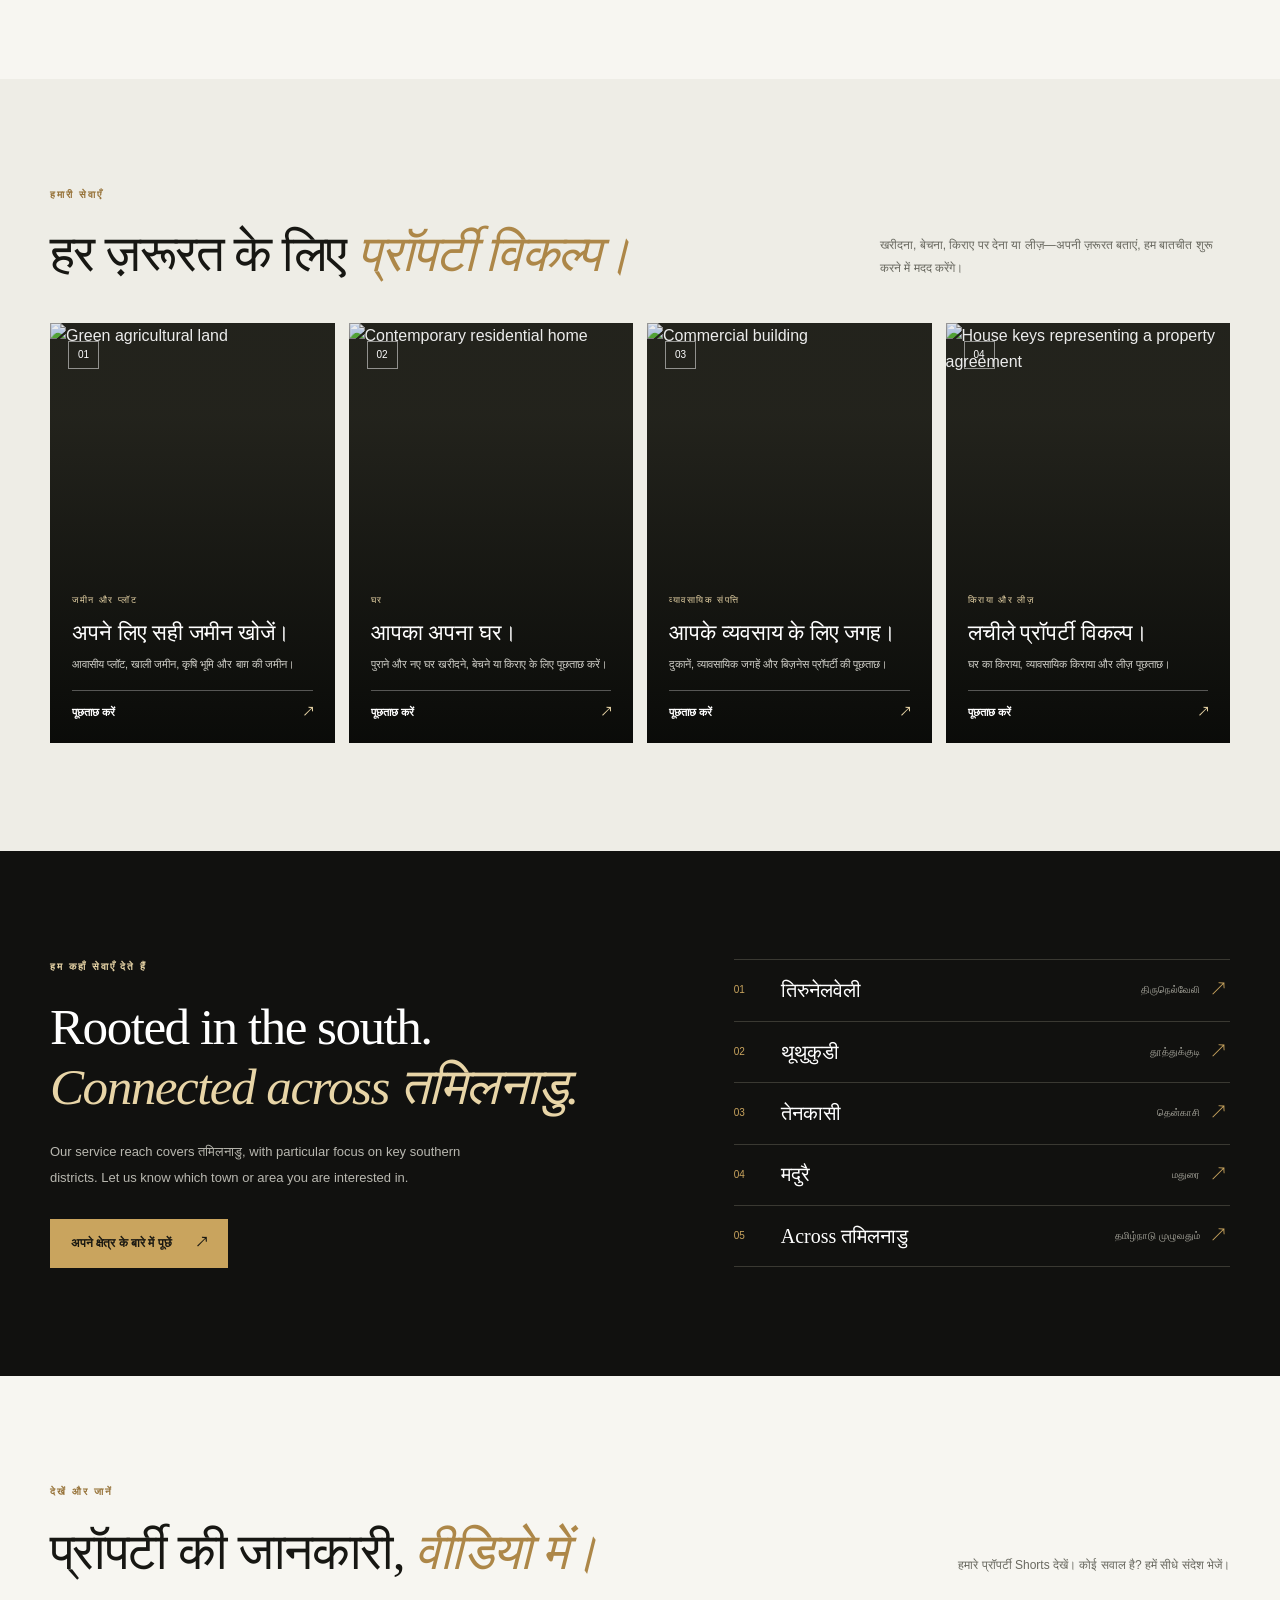
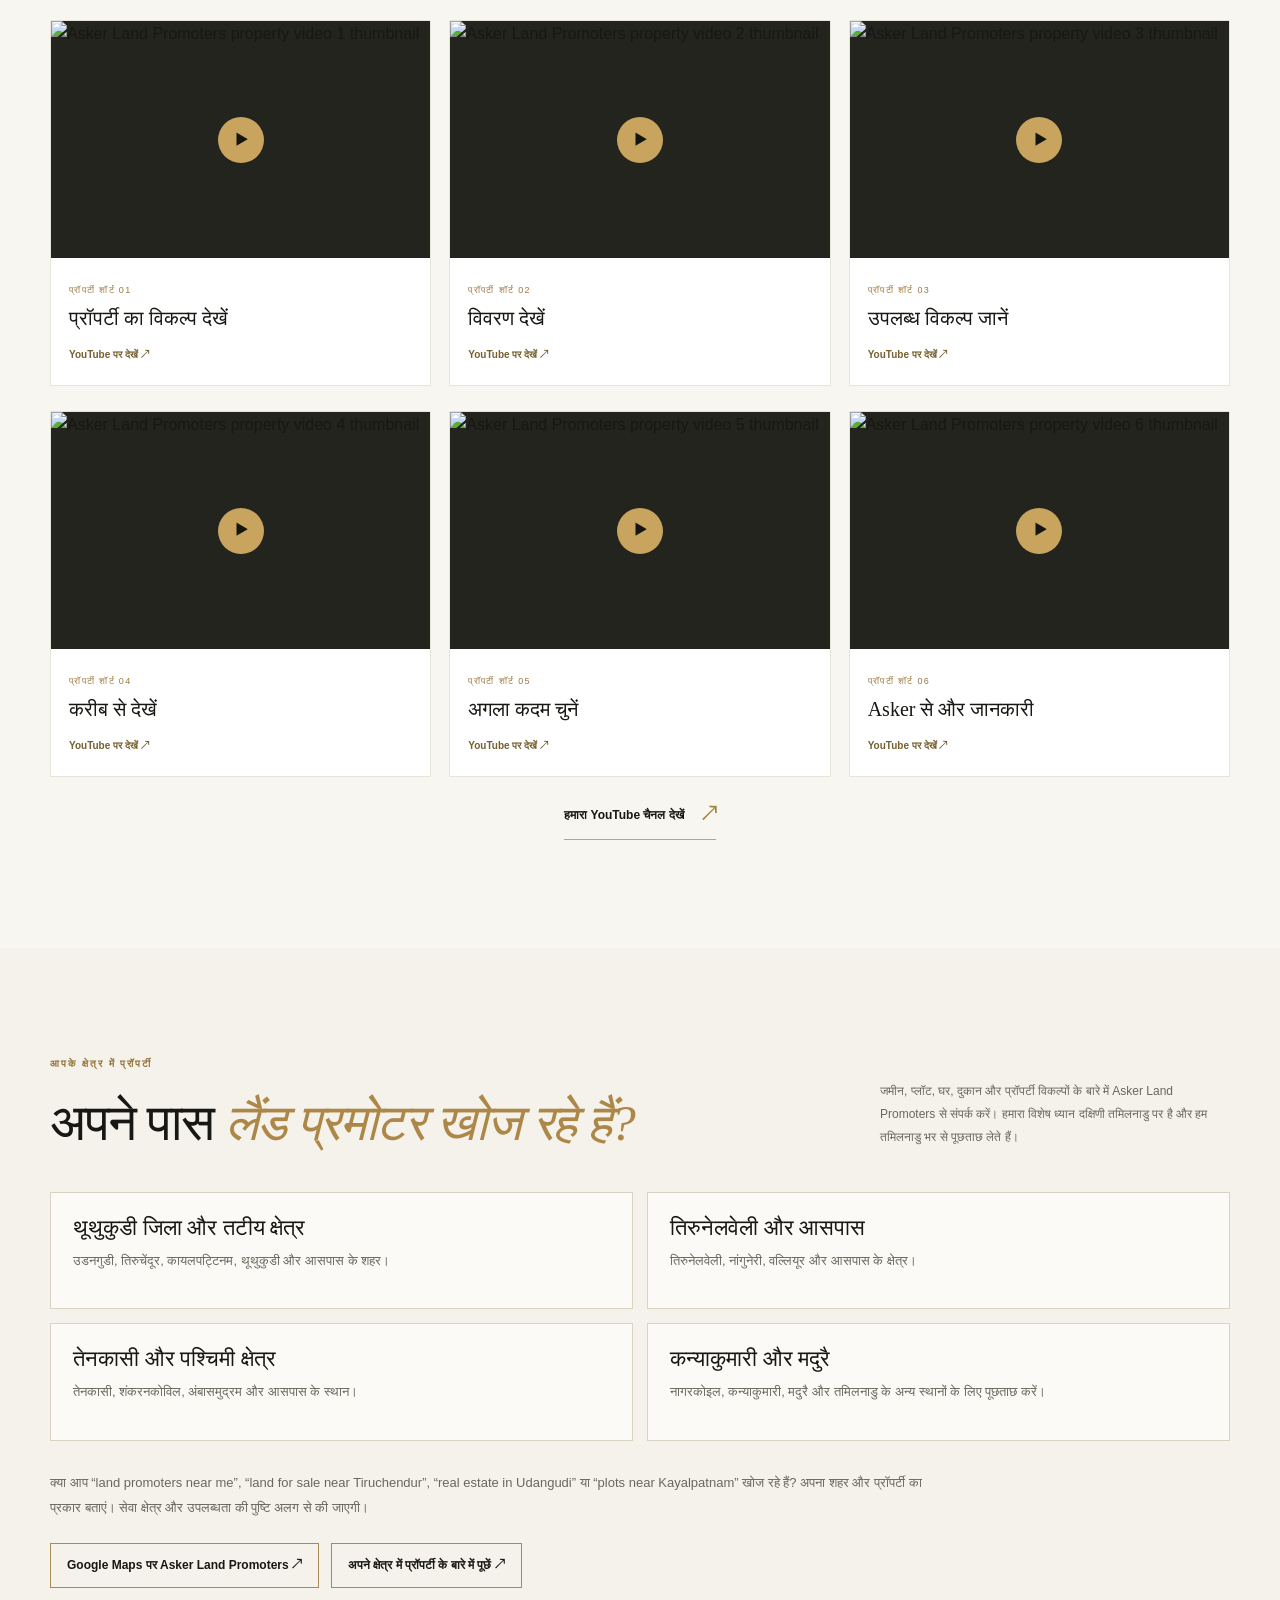
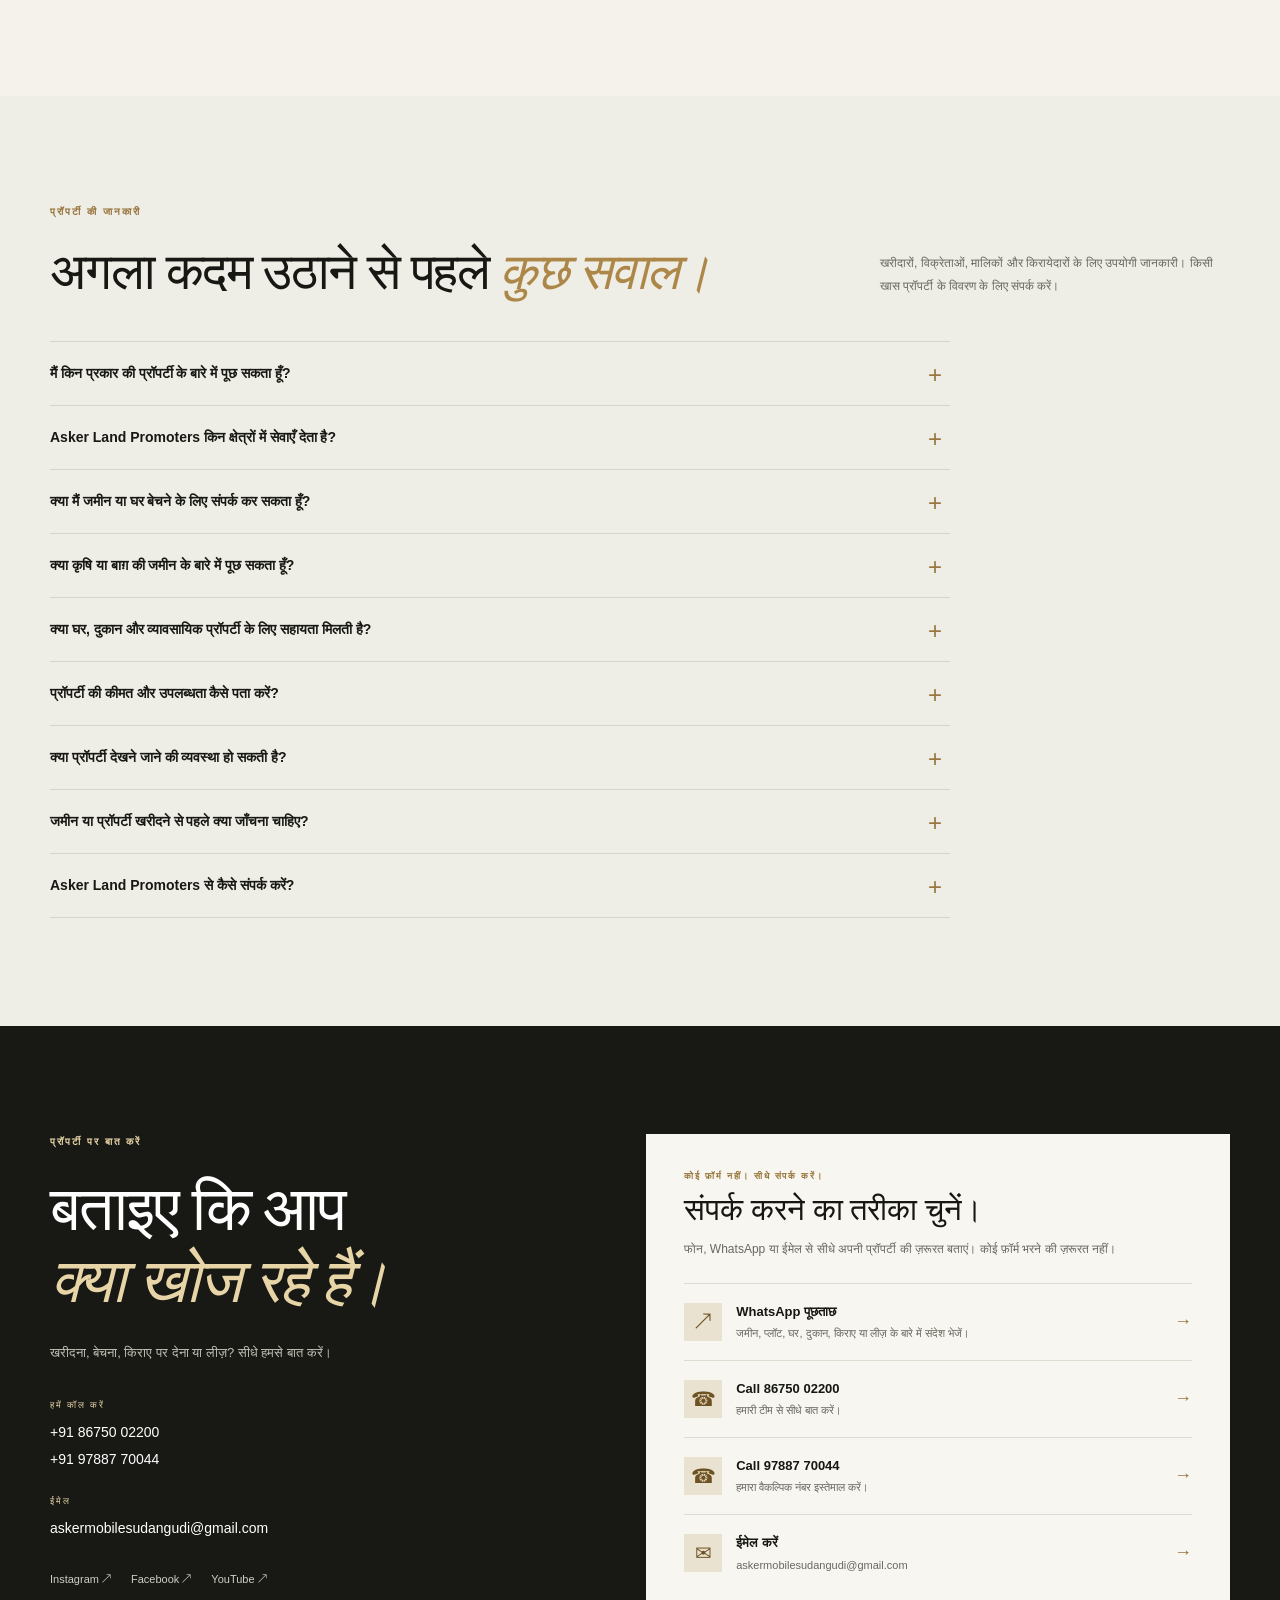
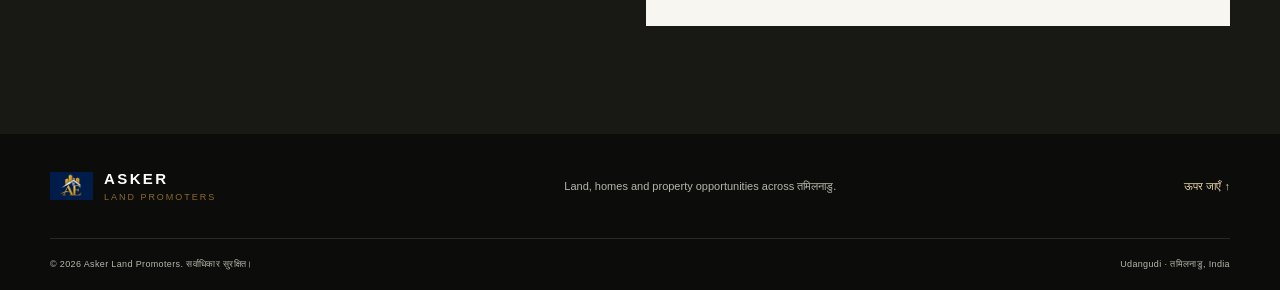
==== commit b26c6974: "Improve local SEO metadata and clean page markup" ====
--- a/hi/index.html
+++ b/hi/index.html
@@ -4,8 +4,7 @@
   <meta charset="utf-8">
   <meta name="viewport" content="width=device-width, initial-scale=1">
   <meta name="theme-color" content="#11110f">
-  <meta name="description" content="Asker Land Promoters तमिलनाडु में प्लॉट, कृषि भूमि, घर और व्यावसायिक संपत्ति खरीदने, बेचने, किराए और लीज़ के लिए सहायता करता है।">
-  <meta name="keywords" content="land for sale तमिलनाडु, plots for sale तिरुनेलवेली, land broker थूथुकुडी, property for sale तेनकासी, plots मदुरै, agricultural land तमिलनाडु, veedu nilam vaanga, nilam virka, manai sale, Asker Land Promoters, Udangudi">
+  <meta name="description" content="उडनगुडी, तिरुचेंदूर, कायलपट्टिनम और दक्षिण तमिलनाडु में प्लॉट, कृषि भूमि, घर, दुकान खरीदने-बेचने, किराए और लीज़ संबंधी पूछताछ के लिए Asker Land Promoters से संपर्क करें।">
   <meta name="author" content="Asker Land Promoters">
   <meta name="robots" content="index,follow,max-image-preview:large">
   <link rel="canonical" href="https://askerlandpromotors.online/hi/">
@@ -23,7 +22,7 @@
   <meta name="twitter:card" content="summary_large_image">
   <meta name="twitter:title" content="Asker Land Promoters | तमिलनाडु में जमीन और प्रॉपर्टी">
   <meta name="twitter:description" content="तमिलनाडु में जमीन और प्रॉपर्टी के विकल्प खोजें।">
-  <title>Asker Land Promoters | तमिलनाडु में जमीन और प्रॉपर्टी सेवाएँ</title>
+  <title>Asker Land Promoters | उडनगुडी, तिरुचेंदूर में जमीन और प्लॉट</title>
   <link rel="icon" href="/images/logo.png.jpeg">
   <link rel="preconnect" href="https://fonts.googleapis.com">
   <link rel="preconnect" href="https://fonts.gstatic.com" crossorigin>
@@ -50,6 +49,7 @@
       "https://www.instagram.com/asker_mobiles_udangudi/",
       "https://www.facebook.com/askermobilesudangudi"
     ],
+    "knowsAbout":["Residential plots","Agricultural land","Garden land","Property buying and selling","House rentals","Commercial property","Property lease enquiries"],
     "description":"Land and property buying, selling, rental and lease assistance across तमिलनाडु, with special focus on southern तमिलनाडु."
   }
   </script>
@@ -92,7 +92,7 @@
     <section class="section about-section" id="about"><div class="container about-grid"><div class="about-visual"><img src="https://images.unsplash.com/photo-1500382017468-9049fed747ef?auto=format&fit=crop&w=1000&q=85" alt="Open green land with a clear horizon" loading="lazy"><div class="visual-label"><span>PROPERTY</span><strong>Made more approachable.</strong></div><div class="gold-corner"></div></div><div class="section-copy"><p class="eyebrow dark-eyebrow">ASKER के बारे में</p><h2>प्रॉपर्टी के फैसलों में <em>स्पष्टता ज़रूरी है।</em></h2><p>जमीन या प्रॉपर्टी चुनना एक महत्वपूर्ण फैसला है। Asker Land Promoters खरीदारों, विक्रेताओं, मालिकों और किरायेदारों को स्पष्ट जानकारी और व्यक्तिगत सहायता के साथ विकल्प तलाशने में मदद करता है।</p><p>आवासीय प्लॉट, कृषि या बाग़ की जमीन, पुराना या नया घर, दुकान, किराया या लीज़—अपनी ज़रूरत और पसंदीदा स्थान बताएं।</p><div class="about-points"><div><span>01</span><p><strong>आपकी ज़रूरत समझें</strong><small>पहले स्थान, बजट और प्रॉपर्टी का प्रकार।</small></p></div><div><span>02</span><p><strong>उपयुक्त विकल्प देखें</strong><small>हमारी टीम से उपलब्ध विकल्पों पर बात करें।</small></p></div><div><span>03</span><p><strong>विश्वास के साथ संपर्क करें</strong><small>सवाल पूछें और अगले कदम तय करें।</small></p></div></div><a class="text-link" href="#contact">हमारी टीम से बात करें <span>→</span></a></div></div></section>
     <section class="section services-section" id="services"><div class="container"><div class="section-heading"><div><p class="eyebrow dark-eyebrow">हमारी सेवाएँ</p><h2>हर ज़रूरत के लिए <em>प्रॉपर्टी विकल्प।</em></h2></div><p>खरीदना, बेचना, किराए पर देना या लीज़—अपनी ज़रूरत बताएं, हम बातचीत शुरू करने में मदद करेंगे।</p></div><div class="service-grid">
       <article class="service-card service-featured"><img src="https://images.unsplash.com/photo-1500382017468-9049fed747ef?auto=format&fit=crop&w=900&q=80" alt="Green agricultural land" loading="lazy"><div class="service-overlay"></div><div class="service-number">01</div><div class="service-content"><span>जमीन और प्लॉट</span><h3>अपने लिए सही जमीन खोजें।</h3><p>आवासीय प्लॉट, खाली जमीन, कृषि भूमि और बाग़ की जमीन।</p><a href="#contact" aria-label="पूछताछ करें about land and plots">पूछताछ करें <span>↗</span></a></div></article>
-      <article class="service-card"><img src="https://images.unsplash.com/photo-160059್ಶ" alt="" hidden><img src="https://images.unsplash.com/photo-1600585154340-be6161a56a0c?auto=format&fit=crop&w=900&q=80" alt="Contemporary residential home" loading="lazy"><div class="service-overlay"></div><div class="service-number">02</div><div class="service-content"><span>घर</span><h3>आपका अपना घर।</h3><p>पुराने और नए घर खरीदने, बेचने या किराए के लिए पूछताछ करें।</p><a href="#contact" aria-label="पूछताछ करें about homes">पूछताछ करें <span>↗</span></a></div></article>
+      <article class="service-card"><img src="https://images.unsplash.com/photo-1600585154340-be6161a56a0c?auto=format&fit=crop&w=900&q=80" alt="Contemporary residential home" loading="lazy"><div class="service-overlay"></div><div class="service-number">02</div><div class="service-content"><span>घर</span><h3>आपका अपना घर।</h3><p>पुराने और नए घर खरीदने, बेचने या किराए के लिए पूछताछ करें।</p><a href="#contact" aria-label="पूछताछ करें about homes">पूछताछ करें <span>↗</span></a></div></article>
       <article class="service-card"><img src="https://images.unsplash.com/photo-1486406146926-c627a92ad1ab?auto=format&fit=crop&w=900&q=80" alt="Commercial building" loading="lazy"><div class="service-overlay"></div><div class="service-number">03</div><div class="service-content"><span>व्यावसायिक संपत्ति</span><h3>आपके व्यवसाय के लिए जगह।</h3><p>दुकानें, व्यावसायिक जगहें और बिज़नेस प्रॉपर्टी की पूछताछ।</p><a href="#contact" aria-label="पूछताछ करें about commercial properties">पूछताछ करें <span>↗</span></a></div></article>
       <article class="service-card"><img src="https://images.unsplash.com/photo-1560518883-ce09059eeffa?auto=format&fit=crop&w=900&q=80" alt="House keys representing a property agreement" loading="lazy"><div class="service-overlay"></div><div class="service-number">04</div><div class="service-content"><span>किराया और लीज़</span><h3>लचीले प्रॉपर्टी विकल्प।</h3><p>घर का किराया, व्यावसायिक किराया और लीज़ पूछताछ।</p><a href="#contact" aria-label="पूछताछ करें about rentals and leases">पूछताछ करें <span>↗</span></a></div></article>
     </div></div></section>
